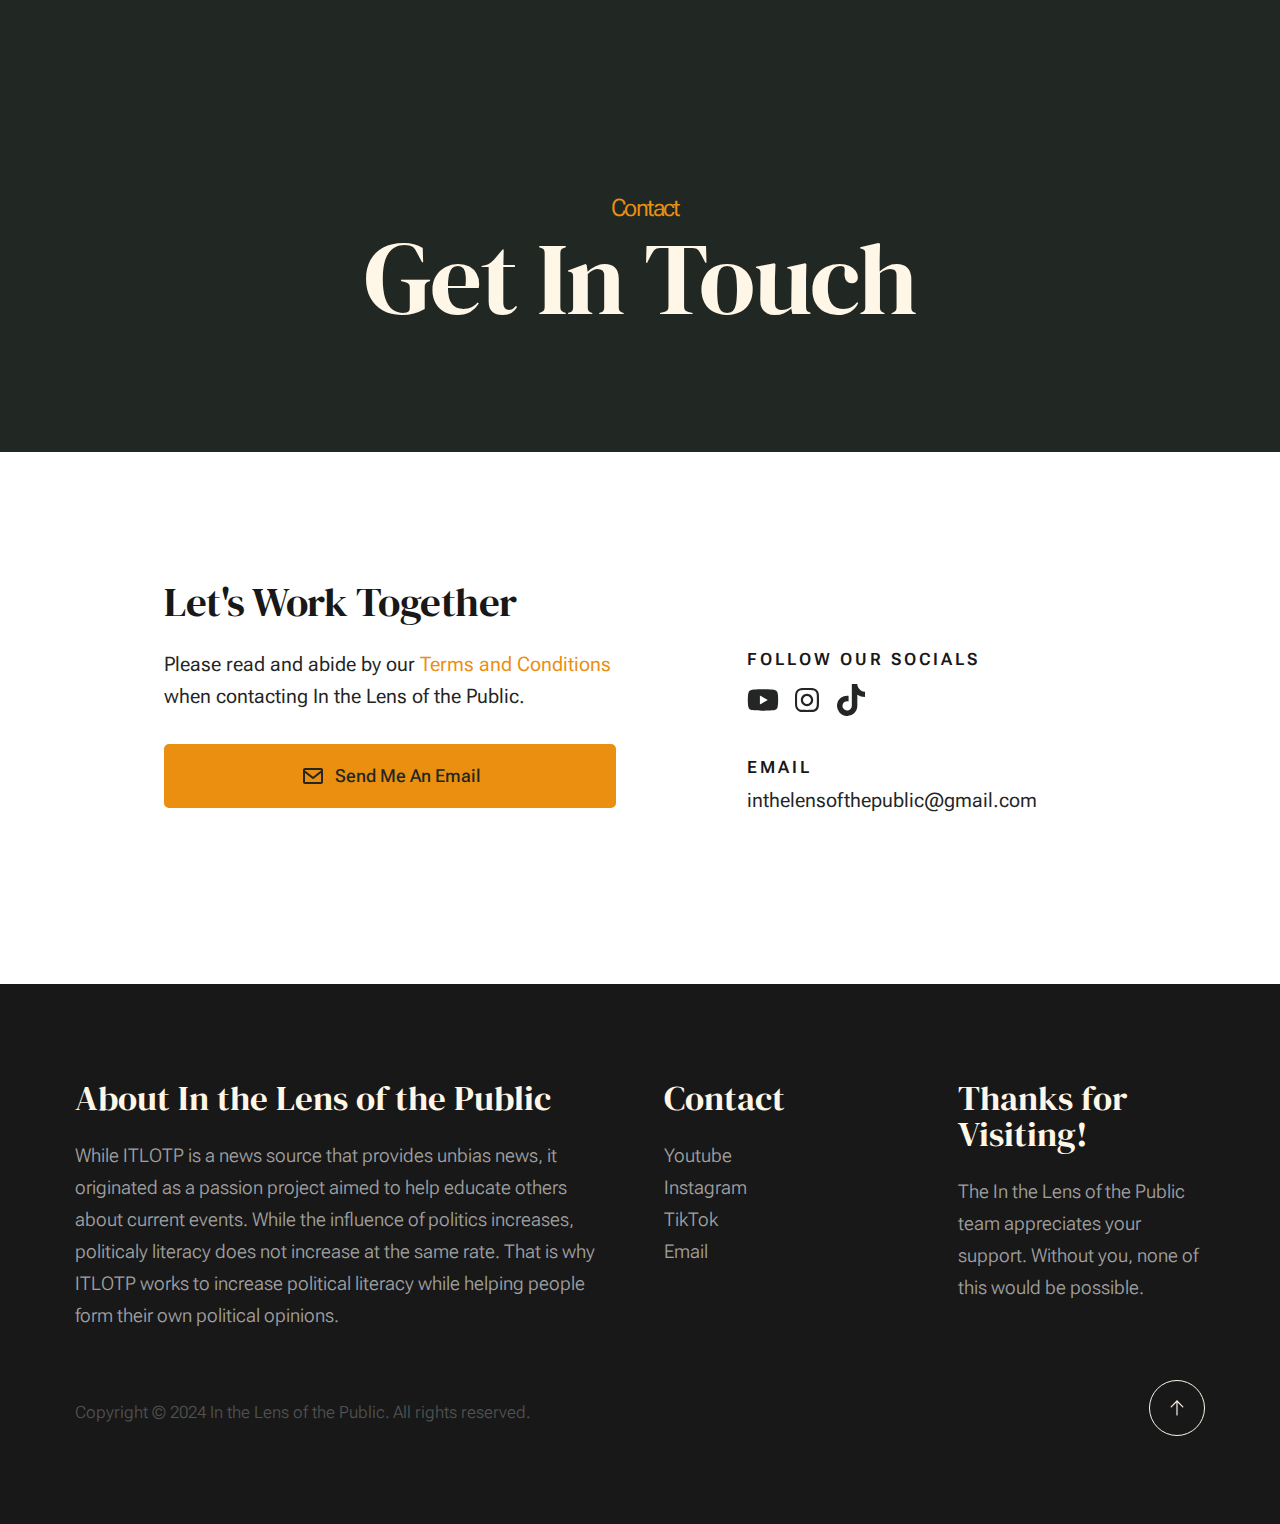
==== contact.html @ 461c677e "Add files via upload" ====
<!DOCTYPE html>
<html lang="en" class="no-js" >
<head>

    <!--- basic page needs
    ================================================== -->
    <meta charset="utf-8">
    <meta name="viewport" content="width=device-width, initial-scale=1">
    <title>Contact - In the Lens of the Public</title>

    <script>
        document.documentElement.classList.remove('no-js');
        document.documentElement.classList.add('js');
    </script>

    <!-- CSS
    ================================================== -->
    <link rel="stylesheet" href="css/vendor.css">
    <link rel="stylesheet" href="css/styles.css">

    <!-- favicons
    ================================================== -->
    <link rel="apple-touch-icon" sizes="180x180" href="apple-touch-icon.png">
    <link rel="icon" type="image/png" sizes="32x32" href="favicon-32x32.png">
    <link rel="icon" type="image/png" sizes="16x16" href="favicon-16x16.png">
    <link rel="manifest" href="site.webmanifest">

</head>


<body class="no-scroll" id="top">

    
    <!-- preloader
    ================================================== -->
    <div id="preloader">
        <div id="loader" class="dots-fade">
            <div></div>
            <div></div>
            <div></div>
        </div>
    </div>


    <!-- page wrap
    ================================================== -->
    <div id="page" class="s-pagewrap ss-home">


        <!-- # site header 
        ================================================== -->
        <header class="s-header">

            <div class="row s-header__inner width-sixteen-col">

                <div class="s-header__block">
                    <div class="s-header__logo">
                        <a class="logo" href="index.html">
                            <img src="images/inthelensofthepublic_pfp-no-background.png" width="30px" alt="Homepage">
                        </a>
                    </div>

                    <a class="s-header__menu-toggle" href="#0"><span>Menu</span></a>
                </div> <!-- end s-header__block -->

                <nav class="s-header__nav">
    
                    <ul class="s-header__menu-links">
                        <li><a href="index.html#about">About</a></li>
                        <li><a href="index.html#videos">Videos</a></li>
                        <li><a href="termscon.html">Terms and Conditions</a></li>
                        <!-- <li><a href="contact.html">Contact</a></li> -->
                    </ul> <!-- s-header__menu-links -->

                    <div class="s-header__contact">
                        <a href="contact.html" class="btn btn--primary s-header__contact-btn">Contact</a>                        
                    </div> <!-- s-header__contact -->
    
                </nav> <!-- end s-header__nav -->

            </div> <!-- end s-header__inner -->

        </header> <!-- end s-header -->



        <!-- # site main content
        ================================================== -->
        <section id="content" class="s-content">

               <section class="s-pageheader pageheader">
                    <div class="row">
                        <div class="column xl-12">
                            <h1 class="page-title">
                                <span class="page-title__small-type text-pretitle">Contact</span>
                                Get In Touch
                            </h1>                            
                        </div>
                    </div>
               </section> <!--pageheader -->  

               <section class="s-pagecontent pagecontent">

                    <!-- <div class="row pageintro">
                        <div class="column xl-6 lg-12">
                            <h2 class="text-display-title">Let's take your business to the next level.</h2>
                        </div>
                        <div class="column xl-6 lg-12 u-flexitem-x-right">
                            <p class="lead">
                            Lorem ipsum dolor sit amet consectetur, adipisicing elit. Alias eos quas blanditiis, quos sint nostrum fugit aperiam 
                            inventore optio itaque molestias corporis, ipsa tenetur eligendi nihil iste porro, natus culpa consequuntur. Maxime, 
                            corporis tempore. Sed tenetur veritatis velit recusandae eum, molestiae voluptate ducimus laudantium esse illo. 
                            </p>
                        </div>                       
                    </div>  -->
                    
                    <!-- <div class="row pagemedia">
                        <d class="column xl-12">
                            <figure class="page-media">                                
                                <img src="images/thumbs/contact/contact-1200.jpg" 
                                     srcset="images/thumbs/contact/contact-2400.jpg 2400w, 
                                             images/thumbs/contact/contact-1200.jpg 1200w, 
                                             images/thumbs/contact/contact-600.jpg 600w" sizes="(max-width: 2400px) 100vw, 2400px" alt="">
                            </figure>
                        </d>
                    </div> -->

                    <div class="row width-narrower pagemain">
                        <div class="column xl-12">
                            <h2>Let's Work Together</h2>

                            <div class="row">
                                <div class="column xl-6 md-12 contact-cta">     
                                    <p>
                                    Please read and abide by our <a href="termscon.html">Terms and Conditions</a> when contacting In the Lens of the Public.
                                    </p>
        
                                    <a href="email.html" class="btn btn--primary u-fullwidth contact-btn">
                                        <svg xmlns="http://www.w3.org/2000/svg" width="24" height="24" viewBox="0 0 24 24" style="fill: rgba(0, 0, 0, 1);transform: ;msFilter:;"><path d="M20 4H4c-1.103 0-2 .897-2 2v12c0 1.103.897 2 2 2h16c1.103 0 2-.897 2-2V6c0-1.103-.897-2-2-2zm0 2v.511l-8 6.223-8-6.222V6h16zM4 18V9.044l7.386 5.745a.994.994 0 0 0 1.228 0L20 9.044 20.002 18H4z"></path></svg>
                                        Send Me An Email
                                    </a>
                                </div> 
                                <div class="column xl-5 md-12 u-flexitem-x-right">

                                    <div class="contact-block">
                                        <h6>Follow Our Socials</h6>
                                        <ul class="contact-social social-list">
                                            <li>
                                                <a href="https://www.youtube.com/@inthelensofthepublic" target="_blank">
                                                    <svg xmlns="http://www.w3.org/2000/svg" viewBox="0 0 576 512"><!--!Font Awesome Free 6.6.0 by @fontawesome - https://fontawesome.com License - https://fontawesome.com/license/free Copyright 2024 Fonticons, Inc.--><path d="M549.7 124.1c-6.3-23.7-24.8-42.3-48.3-48.6C458.8 64 288 64 288 64S117.2 64 74.6 75.5c-23.5 6.3-42 24.9-48.3 48.6-11.4 42.9-11.4 132.3-11.4 132.3s0 89.4 11.4 132.3c6.3 23.7 24.8 41.5 48.3 47.8C117.2 448 288 448 288 448s170.8 0 213.4-11.5c23.5-6.3 42-24.2 48.3-47.8 11.4-42.9 11.4-132.3 11.4-132.3s0-89.4-11.4-132.3zm-317.5 213.5V175.2l142.7 81.2-142.7 81.2z"/></svg>
                                                    <span class="u-screen-reader-text">Youtube</span>
                                                </a>
                                            </li>
                                            <li>
                                                <a href="https://www.instagram.com/inthelensofthepublic/" target="_blank">
                                                    <svg xmlns="http://www.w3.org/2000/svg" width="24" height="24" viewBox="0 0 24 24" style="fill:rgba(0, 0, 0, 1);transform:;-ms-filter:"><path d="M11.999,7.377c-2.554,0-4.623,2.07-4.623,4.623c0,2.554,2.069,4.624,4.623,4.624c2.552,0,4.623-2.07,4.623-4.624 C16.622,9.447,14.551,7.377,11.999,7.377L11.999,7.377z M11.999,15.004c-1.659,0-3.004-1.345-3.004-3.003 c0-1.659,1.345-3.003,3.004-3.003s3.002,1.344,3.002,3.003C15.001,13.659,13.658,15.004,11.999,15.004L11.999,15.004z"></path><circle cx="16.806" cy="7.207" r="1.078"></circle><path d="M20.533,6.111c-0.469-1.209-1.424-2.165-2.633-2.632c-0.699-0.263-1.438-0.404-2.186-0.42 c-0.963-0.042-1.268-0.054-3.71-0.054s-2.755,0-3.71,0.054C7.548,3.074,6.809,3.215,6.11,3.479C4.9,3.946,3.945,4.902,3.477,6.111 c-0.263,0.7-0.404,1.438-0.419,2.186c-0.043,0.962-0.056,1.267-0.056,3.71c0,2.442,0,2.753,0.056,3.71 c0.015,0.748,0.156,1.486,0.419,2.187c0.469,1.208,1.424,2.164,2.634,2.632c0.696,0.272,1.435,0.426,2.185,0.45 c0.963,0.042,1.268,0.055,3.71,0.055s2.755,0,3.71-0.055c0.747-0.015,1.486-0.157,2.186-0.419c1.209-0.469,2.164-1.424,2.633-2.633 c0.263-0.7,0.404-1.438,0.419-2.186c0.043-0.962,0.056-1.267,0.056-3.71s0-2.753-0.056-3.71C20.941,7.57,20.801,6.819,20.533,6.111z M19.315,15.643c-0.007,0.576-0.111,1.147-0.311,1.688c-0.305,0.787-0.926,1.409-1.712,1.711c-0.535,0.199-1.099,0.303-1.67,0.311 c-0.95,0.044-1.218,0.055-3.654,0.055c-2.438,0-2.687,0-3.655-0.055c-0.569-0.007-1.135-0.112-1.669-0.311 c-0.789-0.301-1.414-0.923-1.719-1.711c-0.196-0.534-0.302-1.099-0.311-1.669c-0.043-0.95-0.053-1.218-0.053-3.654 c0-2.437,0-2.686,0.053-3.655c0.007-0.576,0.111-1.146,0.311-1.687c0.305-0.789,0.93-1.41,1.719-1.712 c0.534-0.198,1.1-0.303,1.669-0.311c0.951-0.043,1.218-0.055,3.655-0.055c2.437,0,2.687,0,3.654,0.055 c0.571,0.007,1.135,0.112,1.67,0.311c0.786,0.303,1.407,0.925,1.712,1.712c0.196,0.534,0.302,1.099,0.311,1.669 c0.043,0.951,0.054,1.218,0.054,3.655c0,2.436,0,2.698-0.043,3.654H19.315z"></path></svg>
                                                    <span class="u-screen-reader-text">Instagram</span>
                                                </a>
                                            </li>
                                            <li>
                                                <a href="https://www.tiktok.com/@inthelensofthepublic/" target="_blank">
                                                    <svg xmlns="http://www.w3.org/2000/svg" viewBox="0 0 448 512"><!--!Font Awesome Free 6.6.0 by @fontawesome - https://fontawesome.com License - https://fontawesome.com/license/free Copyright 2024 Fonticons, Inc.--><path d="M448 209.9a210.1 210.1 0 0 1 -122.8-39.3V349.4A162.6 162.6 0 1 1 185 188.3V278.2a74.6 74.6 0 1 0 52.2 71.2V0l88 0a121.2 121.2 0 0 0 1.9 22.2h0A122.2 122.2 0 0 0 381 102.4a121.4 121.4 0 0 0 67 20.1z"/></svg>
                                                    <span class="u-screen-reader-text">TikTok</span>
                                                </a>
                                            </li>
                                        </ul> <!-- end s-footer__social -->
                                    </div>

                                    <div class="contact-block">
                                        <h6>Email</h6>
                                        <a href="mailto:#0">inthelensofthepublic@gmail.com</a>
                                    </div>

                                    <!-- <div class="contact-block">
                                        <h6>Phone</h6>
                                        <ul class="contact-list">
                                            <li><a href="tel:197-543-2345">+197 543 2345</a></li>
                                            <li><a href="tel:197-123-9876">+197 123 9876</a></li>
                                        </ul>
                                    </div> -->

                                </div>
                            </div>
                        </div>                        
                    </div> <!-- end pagemain -->

               </section> <!-- pagecontent -->
<!-- 
               <section class="s-testimonials">

                    <div class="s-testimonials__header row row-x-center text-center">
                        <div class="column xl-8 lg-12">
        
                            <p class="text-pretitle">
                            Testimonials
                            </p>
                            <h3>
                            Reviews From Real Clients
                            </h3>                        
        
                        </div>
                    </div> 

                    <div class="row s-testimonials__content">
                        <div class="column xl-12 testimonials">

                            <div class="swiper-container testimonials__slider page-slider">

                                <div class="swiper-wrapper">
                                    <div class="testimonials__slide swiper-slide">
                                        <p>
                                        Molestiae incidunt consequatur quis ipsa autem nam sit enim magni. Voluptas tempore rem. 
                                        Explicabo a quaerat sint autem dolore ducimus ut consequatur neque. Nisi dolores quaerat fuga rem nihil nostrum.
                                        Laudantium quia consequatur molestias.
                                        </p>
                                        <div class="testimonials__author">
                                            <img src="images/avatars/user-01.jpg" alt="Author image" class="testimonials__avatar">
                                            <cite class="testimonials__cite">
                                                <strong>John Rockefeller</strong>
                                                <span>Standard Oil Co.</span>
                                            </cite>
                                        </div>
                                    </div>
                                    <div class="testimonials__slide swiper-slide">
                                        <p>
                                        Voluptas tempore rem. Molestiae incidunt consequatur quis ipsa autem nam sit enim magni. 
                                        Explicabo a quaerat sint autem dolore ducimus ut consequatur neque. Nisi dolores quaerat fuga rem nihil nostrum.
                                        Laudantium quia consequatur molestias.
                                        </p>
                                        <div class="testimonials__author">
                                            <img src="images/avatars/user-04.jpg" alt="Author image" class="testimonials__avatar">
                                            <cite class="testimonials__cite">
                                                <strong>Andrew Carnegie</strong>
                                                <span>Carnegie Steel Co.</span>
                                            </cite>
                                        </div>
                                    </div>
                                    <div class="testimonials__slide swiper-slide">
                                        <p>
                                        Nisi dolores quaerat fuga rem nihil nostrum. Molestiae incidunt consequatur quis ipsa autem nam sit enim magni. 
                                        Voluptas tempore rem. Explicabo a quaerat sint autem dolore ducimus ut consequatur neque. 
                                        Laudantium quia consequatur molestias.
                                        </p>
                                        <div class="testimonials__author">
                                            <img src="images/avatars/user-06.jpg" alt="Author image" class="testimonials__avatar">
                                            <cite class="testimonials__cite">
                                                <strong>Henry Ford</strong>
                                                <span>Ford Motor Co.</span>
                                            </cite>
                                        </div>
                                    </div>
                                    <div class="testimonials__slide swiper-slide">
                                        <p>
                                        Molestiae incidunt consequatur quis ipsa autem nam sit enim magni. Voluptas tempore rem. 
                                        Explicabo a quaerat sint autem dolore ducimus ut consequatur neque. Nisi dolores quaerat fuga rem nihil nostrum.
                                        Laudantium quia consequatur molestias.
                                        </p>
                                        <div class="testimonials__author">
                                            <img src="images/avatars/user-02.jpg" alt="Author image" class="testimonials__avatar">
                                            <cite class="testimonials__cite">
                                                <strong>John Morgan</strong>
                                                <span>JP Morgan & Co.</span>
                                            </cite>
                                        </div>
                                    </div> 
                                </div> 

                                <div class="swiper-pagination"></div>

                            </div> 
                        </div>
                    </div> 

               </section> 

        </section> -->

        <!-- # footer 
        ================================================== -->
        <footer class="s-footer">
            <div class="row s-footer__content">
                <div class="column xl-6 lg-6 md-12 s-footer__block s-footer__about">                    
                    <h3>About In the Lens of the Public</h3>
                    <p>
                        While ITLOTP is a news source that provides unbias news, it originated as a passion project aimed to help educate others
                        about current events. While the influence of politics increases, politicaly literacy does not increase at the same rate.
                        That is why ITLOTP works to increase political literacy while helping people form their own political opinions.
                    </p>               
                </div>                
                <div class="column xl-3 lg-6 md-12 s-footer__block s-footer__site-links">
                    <h3>Contact</h3>
                    <ul class="link-list">
                        <li><a href="https://www.youtube.com/@inthelensofthepublic" target="_blank">Youtube</a></li>
                        <li><a href="https://www.instagram.com/inthelensofthepublic/" target="_blank">Instagram</a></li>
                        <li><a href="https://www.tiktok.com/@inthelensofthepublic" target="_blank">TikTok</a></li>
                        <li><a href="email.html" target="_blank">Email</a></li>
                    </ul>
                </div>
                <div class="column xl-3 lg-6 md-12 tab-12 s-footer__block s-footer__newsletter">
                    <h3>Thanks for Visiting!</h3>

                    <p>
                    The In the Lens of the Public team appreciates your support. Without you, none of this would be possible.
                    </p>

                    <!-- <div class="subscribe-form">
                        <form id="mc-form" class="mc-form">
                            <input type="email" name="EMAIL" id="mce-EMAIL" class="u-fullwidth text-center" placeholder="Your Email Address" title="The domain portion of the email address is invalid (the portion after the @)." pattern="^([^\x00-\x20\x22\x28\x29\x2c\x2e\x3a-\x3c\x3e\x40\x5b-\x5d\x7f-\xff]+|\x22([^\x0d\x22\x5c\x80-\xff]|\x5c[\x00-\x7f])*\x22)(\x2e([^\x00-\x20\x22\x28\x29\x2c\x2e\x3a-\x3c\x3e\x40\x5b-\x5d\x7f-\xff]+|\x22([^\x0d\x22\x5c\x80-\xff]|\x5c[\x00-\x7f])*\x22))*\x40([^\x00-\x20\x22\x28\x29\x2c\x2e\x3a-\x3c\x3e\x40\x5b-\x5d\x7f-\xff]+|\x5b([^\x0d\x5b-\x5d\x80-\xff]|\x5c[\x00-\x7f])*\x5d)(\x2e([^\x00-\x20\x22\x28\x29\x2c\x2e\x3a-\x3c\x3e\x40\x5b-\x5d\x7f-\xff]+|\x5b([^\x0d\x5b-\x5d\x80-\xff]|\x5c[\x00-\x7f])*\x5d))*(\.\w{2,})+$" required>
                            <input type="submit" name="subscribe" value="Subscribe" class="btn btn--primary btn--small u-fullwidth">
                            <div class="mc-status"></div>
                        </form>
                    </div> -->
                </div>
            </div> 
            
            <div class="row s-footer__bottom">
                <div class="column xl-6 lg-12">
                    <p class="ss-copyright">
                        <span>Copyright © 2024 In the Lens of the Public. All rights reserved.</span> 
                    </p>
                </div>

                <div class="ss-go-top">
                    <a class="smoothscroll" title="Back to Top" href="#top">
                        <svg xmlns="http://www.w3.org/2000/svg" viewBox="0 0 24 24" width="36" height="36" fill="none" stroke="#ffffff" stroke-width="1" stroke-linecap="round" stroke-linejoin="round">&lt;!--!  Atomicons Free 1.00 by @atisalab License - https://atomicons.com/license/ (Icons: CC BY 4.0) Copyright 2021 Atomicons --&gt;<polyline points="17 11 12 6 7 11"></polyline><line x1="12" y1="18" x2="12" y2="6"></line></svg>
                    </a>
                </div> <!-- end ss-go-top -->
            </div>
            
        </footer> <!-- end s-footer -->

    </div> <!-- end page-wrap -->

    <!-- Java Script
    ================================================== -->
    <script src="js/plugins.js"></script>
    <script src="js/main.js"></script>

</body>
</html>
---- css/vendor.css ----
/* ===================================================================
 * Monica Third-party Stylesheets
 * Template Ver. 1.0.0
 * 12-13-2022
 * -------------------------------------------------------------------
 *
 * TOC:
 * # PrismJS
 * # Swiper
 *
 * ------------------------------------------------------------------- */


/* ===================================================================
 * # PrismJS 1.20.0
 *   https://prismjs.com/download.html#themes=prism-okaidia&languages=markup+css+clike+javascript+markup-templating+php 
 *   
 *   okaidia theme for JavaScript, CSS and HTML
 *   Loosely based on Monokai textmate theme by http://www.monokai.nl/
 *   @author ocodia
 * ------------------------------------------------------------------- */
code[class*=language-],
pre[class*=language-] {
  color          : #f8f8f2;
  background     : none;
  text-shadow    : 0 1px rgba(0, 0, 0, 0.3);
  font-family    : var(--font-mono);
  font-size      : calc(var(--text-size) * 0.9444);
  text-align     : left;
  white-space    : pre;
  word-spacing   : normal;
  word-break     : normal;
  word-wrap      : normal;
  line-height    : var(--vspace-1);
  -moz-tab-size  : 4;
  -o-tab-size    : 4;
  tab-size       : 4;
  -webkit-hyphens: none;
  -ms-hyphens    : none;
  hyphens        : none;
}

/* Code blocks */
pre[class*=language-] {
  padding : var(--vspace-0_5) 0 var(--vspace-1);
  margin  : var(--vspace-1) 0;
  overflow: auto;
}

:not(pre)>code[class*=language-],
pre[class*=language-] {
  background: #272822;
}

/* Inline code */
:not(pre)>code[class*=language-] {
  padding    : 0.1em;
  white-space: normal;
}

.token.comment,
.token.prolog,
.token.doctype,
.token.cdata {
  color: slategray;
}

.token.punctuation {
  color: #f8f8f2;
}

.token.namespace {
  opacity: 0.7;
}

.token.property,
.token.tag,
.token.constant,
.token.symbol,
.token.deleted {
  color: #f92672;
}

.token.boolean,
.token.number {
  color: #ae81ff;
}

.token.selector,
.token.attr-name,
.token.string,
.token.char,
.token.builtin,
.token.inserted {
  color: #a6e22e;
}

.token.operator,
.token.entity,
.token.url,
.language-css .token.string,
.style .token.string,
.token.variable {
  color: #f8f8f2;
}

.token.atrule,
.token.attr-value,
.token.function,
.token.class-name {
  color: #e6db74;
}

.token.keyword {
  color: #66d9ef;
}

.token.regex,
.token.important {
  color: #fd971f;
}

.token.important,
.token.bold {
  font-weight: bold;
}

.token.italic {
  font-style: italic;
}

.token.entity {
  cursor: help;
}



/* ===================================================================
 * # Swiper 6.4.5
 *   Most modern mobile touch slider and framework with hardware accelerated transitions
 *   https://swiperjs.com
 *
 *   Copyright 2014-2020 Vladimir Kharlampidi
 *
 *   Released under the MIT License
 *
 *   Released on: December 18, 2020
 * ------------------------------------------------------------------- */
@font-face {
  font-family: "swiper-icons";
  src        : url("data:application/font-woff;charset=utf-8;base64, [base64]//wADZ2x5ZgAAAywAAADMAAAD2MHtryVoZWFkAAABbAAAADAAAAA2E2+eoWhoZWEAAAGcAAAAHwAAACQC9gDzaG10eAAAAigAAAAZAAAArgJkABFsb2NhAAAC0AAAAFoAAABaFQAUGG1heHAAAAG8AAAAHwAAACAAcABAbmFtZQAAA/gAAAE5AAACXvFdBwlwb3N0AAAFNAAAAGIAAACE5s74hXjaY2BkYGAAYpf5Hu/j+W2+MnAzMYDAzaX6QjD6/4//Bxj5GA8AuRwMYGkAPywL13jaY2BkYGA88P8Agx4j+/8fQDYfA1AEBWgDAIB2BOoAeNpjYGRgYNBh4GdgYgABEMnIABJzYNADCQAACWgAsQB42mNgYfzCOIGBlYGB0YcxjYGBwR1Kf2WQZGhhYGBiYGVmgAFGBiQQkOaawtDAoMBQxXjg/wEGPcYDDA4wNUA2CCgwsAAAO4EL6gAAeNpj2M0gyAACqxgGNWBkZ2D4/wMA+xkDdgAAAHjaY2BgYGaAYBkGRgYQiAHyGMF8FgYHIM3DwMHABGQrMOgyWDLEM1T9/w8UBfEMgLzE////P/5//f/V/xv+r4eaAAeMbAxwIUYmIMHEgKYAYjUcsDAwsLKxc3BycfPw8jEQA/[base64]/uznmfPFBNODM2K7MTQ45YEAZqGP81AmGGcF3iPqOop0r1SPTaTbVkfUe4HXj97wYE+yNwWYxwWu4v1ugWHgo3S1XdZEVqWM7ET0cfnLGxWfkgR42o2PvWrDMBSFj/IHLaF0zKjRgdiVMwScNRAoWUoH78Y2icB/yIY09An6AH2Bdu/UB+yxopYshQiEvnvu0dURgDt8QeC8PDw7Fpji3fEA4z/PEJ6YOB5hKh4dj3EvXhxPqH/SKUY3rJ7srZ4FZnh1PMAtPhwP6fl2PMJMPDgeQ4rY8YT6Gzao0eAEA409DuggmTnFnOcSCiEiLMgxCiTI6Cq5DZUd3Qmp10vO0LaLTd2cjN4fOumlc7lUYbSQcZFkutRG7g6JKZKy0RmdLY680CDnEJ+UMkpFFe1RN7nxdVpXrC4aTtnaurOnYercZg2YVmLN/d/gczfEimrE/fs/bOuq29Zmn8tloORaXgZgGa78yO9/cnXm2BpaGvq25Dv9S4E9+5SIc9PqupJKhYFSSl47+Qcr1mYNAAAAeNptw0cKwkAAAMDZJA8Q7OUJvkLsPfZ6zFVERPy8qHh2YER+3i/BP83vIBLLySsoKimrqKqpa2hp6+jq6RsYGhmbmJqZSy0sraxtbO3sHRydnEMU4uR6yx7JJXveP7WrDycAAAAAAAH//wACeNpjYGRgYOABYhkgZgJCZgZNBkYGLQZtIJsFLMYAAAw3ALgAeNolizEKgDAQBCchRbC2sFER0YD6qVQiBCv/H9ezGI6Z5XBAw8CBK/m5iQQVauVbXLnOrMZv2oLdKFa8Pjuru2hJzGabmOSLzNMzvutpB3N42mNgZGBg4GKQYzBhYMxJLMlj4GBgAYow/P/PAJJhLM6sSoWKfWCAAwDAjgbRAAB42mNgYGBkAIIbCZo5IPrmUn0hGA0AO8EFTQAA") format("woff");
  font-weight: 400;
  font-style : normal;
}

:root {
  --swiper-theme-color: #007aff;
}

.swiper-container {
  margin-left : auto;
  margin-right: auto;
  position    : relative;
  overflow    : hidden;
  list-style  : none;
  padding     : 0;
  /* Fix of Webkit flickering */
  z-index     : 1;
}

.swiper-container-vertical>.swiper-wrapper {
  flex-direction: column;
}

.swiper-wrapper {
  position           : relative;
  width              : 100%;
  height             : 100%;
  z-index            : 1;
  display            : flex;
  transition-property: transform;
  box-sizing         : content-box;
}

.swiper-container-android .swiper-slide,
.swiper-wrapper {
  transform: translate3d(0px, 0, 0);
}

.swiper-container-multirow>.swiper-wrapper {
  flex-wrap: wrap;
}

.swiper-container-multirow-column>.swiper-wrapper {
  flex-wrap     : wrap;
  flex-direction: column;
}

.swiper-container-free-mode>.swiper-wrapper {
  transition-timing-function: ease-out;
  margin                    : 0 auto;
}

.swiper-slide {
  flex-shrink        : 0;
  width              : 100%;
  height             : 100%;
  position           : relative;
  transition-property: transform;
}

.swiper-slide-invisible-blank {
  visibility: hidden;
}

/* Auto Height */
.swiper-container-autoheight,
.swiper-container-autoheight .swiper-slide {
  height: auto;
}

.swiper-container-autoheight .swiper-wrapper {
  align-items        : flex-start;
  transition-property: transform, height;
}

/* 3D Effects */
.swiper-container-3d {
  perspective: 1200px;
}

.swiper-container-3d .swiper-wrapper,
.swiper-container-3d .swiper-slide,
.swiper-container-3d .swiper-slide-shadow-left,
.swiper-container-3d .swiper-slide-shadow-right,
.swiper-container-3d .swiper-slide-shadow-top,
.swiper-container-3d .swiper-slide-shadow-bottom,
.swiper-container-3d .swiper-cube-shadow {
  transform-style: preserve-3d;
}

.swiper-container-3d .swiper-slide-shadow-left,
.swiper-container-3d .swiper-slide-shadow-right,
.swiper-container-3d .swiper-slide-shadow-top,
.swiper-container-3d .swiper-slide-shadow-bottom {
  position      : absolute;
  left          : 0;
  top           : 0;
  width         : 100%;
  height        : 100%;
  pointer-events: none;
  z-index       : 10;
}

.swiper-container-3d .swiper-slide-shadow-left {
  background-image: linear-gradient(to left, rgba(0, 0, 0, 0.5), rgba(0, 0, 0, 0));
}

.swiper-container-3d .swiper-slide-shadow-right {
  background-image: linear-gradient(to right, rgba(0, 0, 0, 0.5), rgba(0, 0, 0, 0));
}

.swiper-container-3d .swiper-slide-shadow-top {
  background-image: linear-gradient(to top, rgba(0, 0, 0, 0.5), rgba(0, 0, 0, 0));
}

.swiper-container-3d .swiper-slide-shadow-bottom {
  background-image: linear-gradient(to bottom, rgba(0, 0, 0, 0.5), rgba(0, 0, 0, 0));
}

/* CSS Mode */
.swiper-container-css-mode>.swiper-wrapper {
  overflow          : auto;
  scrollbar-width   : none;
  /* For Firefox */
  -ms-overflow-style: none;
  /* For Internet Explorer and Edge */
}

.swiper-container-css-mode>.swiper-wrapper::-webkit-scrollbar {
  display: none;
}

.swiper-container-css-mode>.swiper-wrapper>.swiper-slide {
  scroll-snap-align: start start;
}

.swiper-container-horizontal.swiper-container-css-mode>.swiper-wrapper {
  -ms-scroll-snap-type: x mandatory;
  scroll-snap-type    : x mandatory;
}

.swiper-container-vertical.swiper-container-css-mode>.swiper-wrapper {
  -ms-scroll-snap-type: y mandatory;
  scroll-snap-type    : y mandatory;
}

:root {
  --swiper-navigation-size   : 44px;
  /*
    --swiper-navigation-color: var(--swiper-theme-color);
    */
}

.swiper-button-prev,
.swiper-button-next {
  position       : absolute;
  top            : 50%;
  width          : calc(var(--swiper-navigation-size) / 44 * 27);
  height         : var(--swiper-navigation-size);
  margin-top     : calc(-1 * var(--swiper-navigation-size) / 2);
  z-index        : 10;
  cursor         : pointer;
  display        : flex;
  align-items    : center;
  justify-content: center;
  color          : var(--swiper-navigation-color, var(--swiper-theme-color));
}

.swiper-button-prev.swiper-button-disabled,
.swiper-button-next.swiper-button-disabled {
  opacity       : 0.35;
  cursor        : auto;
  pointer-events: none;
}

.swiper-button-prev:after,
.swiper-button-next:after {
  font-family   : swiper-icons;
  font-size     : var(--swiper-navigation-size);
  text-transform: none !important;
  letter-spacing: 0;
  text-transform: none;
  font-variant  : initial;
  line-height   : 1;
}

.swiper-button-prev,
.swiper-container-rtl .swiper-button-next {
  left : 10px;
  right: auto;
}

.swiper-button-prev:after,
.swiper-container-rtl .swiper-button-next:after {
  content: "prev";
}

.swiper-button-next,
.swiper-container-rtl .swiper-button-prev {
  right: 10px;
  left : auto;
}

.swiper-button-next:after,
.swiper-container-rtl .swiper-button-prev:after {
  content: "next";
}

.swiper-button-prev.swiper-button-white,
.swiper-button-next.swiper-button-white {
  --swiper-navigation-color: #ffffff;
}

.swiper-button-prev.swiper-button-black,
.swiper-button-next.swiper-button-black {
  --swiper-navigation-color: #000000;
}

.swiper-button-lock {
  display: none;
}

:root {
  /*
    --swiper-pagination-color: var(--swiper-theme-color);
    */
}

.swiper-pagination {
  position  : absolute;
  text-align: center;
  transition: 300ms opacity;
  transform : translate3d(0, 0, 0);
  z-index   : 10;
}

.swiper-pagination.swiper-pagination-hidden {
  opacity: 0;
}

/* Common Styles */
.swiper-pagination-fraction,
.swiper-pagination-custom,
.swiper-container-horizontal>.swiper-pagination-bullets {
  bottom: 10px;
  left  : 0;
  width : 100%;
}

/* Bullets */
.swiper-pagination-bullets-dynamic {
  overflow : hidden;
  font-size: 0;
}

.swiper-pagination-bullets-dynamic .swiper-pagination-bullet {
  transform: scale(0.33);
  position : relative;
}

.swiper-pagination-bullets-dynamic .swiper-pagination-bullet-active {
  transform: scale(1);
}

.swiper-pagination-bullets-dynamic .swiper-pagination-bullet-active-main {
  transform: scale(1);
}

.swiper-pagination-bullets-dynamic .swiper-pagination-bullet-active-prev {
  transform: scale(0.66);
}

.swiper-pagination-bullets-dynamic .swiper-pagination-bullet-active-prev-prev {
  transform: scale(0.33);
}

.swiper-pagination-bullets-dynamic .swiper-pagination-bullet-active-next {
  transform: scale(0.66);
}

.swiper-pagination-bullets-dynamic .swiper-pagination-bullet-active-next-next {
  transform: scale(0.33);
}

.swiper-pagination-bullet {
  width        : 8px;
  height       : 8px;
  display      : inline-block;
  border-radius: 100%;
  background   : #000;
  opacity      : 0.2;
}

button.swiper-pagination-bullet {
  border            : none;
  margin            : 0;
  padding           : 0;
  box-shadow        : none;
  -webkit-appearance: none;
  -moz-appearance   : none;
  appearance        : none;
}

.swiper-pagination-clickable .swiper-pagination-bullet {
  cursor: pointer;
}

.swiper-pagination-bullet-active {
  opacity   : 1;
  background: var(--swiper-pagination-color, var(--swiper-theme-color));
}

.swiper-container-vertical>.swiper-pagination-bullets {
  right    : 10px;
  top      : 50%;
  transform: translate3d(0px, -50%, 0);
}

.swiper-container-vertical>.swiper-pagination-bullets .swiper-pagination-bullet {
  margin : 6px 0;
  display: block;
}

.swiper-container-vertical>.swiper-pagination-bullets.swiper-pagination-bullets-dynamic {
  top      : 50%;
  transform: translateY(-50%);
  width    : 8px;
}

.swiper-container-vertical>.swiper-pagination-bullets.swiper-pagination-bullets-dynamic .swiper-pagination-bullet {
  display   : inline-block;
  transition: 200ms transform, 200ms top;
}

.swiper-container-horizontal>.swiper-pagination-bullets .swiper-pagination-bullet {
  margin: 0 4px;
}

.swiper-container-horizontal>.swiper-pagination-bullets.swiper-pagination-bullets-dynamic {
  left       : 50%;
  transform  : translateX(-50%);
  white-space: nowrap;
}

.swiper-container-horizontal>.swiper-pagination-bullets.swiper-pagination-bullets-dynamic .swiper-pagination-bullet {
  transition: 200ms transform, 200ms left;
}

.swiper-container-horizontal.swiper-container-rtl>.swiper-pagination-bullets-dynamic .swiper-pagination-bullet {
  transition: 200ms transform, 200ms right;
}

/* Progress */
.swiper-pagination-progressbar {
  background: rgba(0, 0, 0, 0.25);
  position  : absolute;
}

.swiper-pagination-progressbar .swiper-pagination-progressbar-fill {
  background      : var(--swiper-pagination-color, var(--swiper-theme-color));
  position        : absolute;
  left            : 0;
  top             : 0;
  width           : 100%;
  height          : 100%;
  transform       : scale(0);
  transform-origin: left top;
}

.swiper-container-rtl .swiper-pagination-progressbar .swiper-pagination-progressbar-fill {
  transform-origin: right top;
}

.swiper-container-horizontal>.swiper-pagination-progressbar,
.swiper-container-vertical>.swiper-pagination-progressbar.swiper-pagination-progressbar-opposite {
  width : 100%;
  height: 4px;
  left  : 0;
  top   : 0;
}

.swiper-container-vertical>.swiper-pagination-progressbar,
.swiper-container-horizontal>.swiper-pagination-progressbar.swiper-pagination-progressbar-opposite {
  width : 4px;
  height: 100%;
  left  : 0;
  top   : 0;
}

.swiper-pagination-white {
  --swiper-pagination-color: #ffffff;
}

.swiper-pagination-black {
  --swiper-pagination-color: #000000;
}

.swiper-pagination-lock {
  display: none;
}

/* Scrollbar */
.swiper-scrollbar {
  border-radius   : 10px;
  position        : relative;
  -ms-touch-action: none;
  background      : rgba(0, 0, 0, 0.1);
}

.swiper-container-horizontal>.swiper-scrollbar {
  position: absolute;
  left    : 1%;
  bottom  : 3px;
  z-index : 50;
  height  : 5px;
  width   : 98%;
}

.swiper-container-vertical>.swiper-scrollbar {
  position: absolute;
  right   : 3px;
  top     : 1%;
  z-index : 50;
  width   : 5px;
  height  : 98%;
}

.swiper-scrollbar-drag {
  height       : 100%;
  width        : 100%;
  position     : relative;
  background   : rgba(0, 0, 0, 0.5);
  border-radius: 10px;
  left         : 0;
  top          : 0;
}

.swiper-scrollbar-cursor-drag {
  cursor: move;
}

.swiper-scrollbar-lock {
  display: none;
}

.swiper-zoom-container {
  width          : 100%;
  height         : 100%;
  display        : flex;
  justify-content: center;
  align-items    : center;
  text-align     : center;
}

.swiper-zoom-container>img,
.swiper-zoom-container>svg,
.swiper-zoom-container>canvas {
  max-width    : 100%;
  max-height   : 100%;
  -o-object-fit: contain;
  object-fit   : contain;
}

.swiper-slide-zoomed {
  cursor: move;
}

/* Preloader */
:root {
  /*
    --swiper-preloader-color: var(--swiper-theme-color);
    */
}

.swiper-lazy-preloader {
  width            : 42px;
  height           : 42px;
  position         : absolute;
  left             : 50%;
  top              : 50%;
  margin-left      : -21px;
  margin-top       : -21px;
  z-index          : 10;
  transform-origin : 50%;
  -webkit-animation: swiper-preloader-spin 1s infinite linear;
  animation        : swiper-preloader-spin 1s infinite linear;
  box-sizing       : border-box;
  border           : 4px solid var(--swiper-preloader-color, var(--swiper-theme-color));
  border-radius    : 50%;
  border-top-color : transparent;
}

.swiper-lazy-preloader-white {
  --swiper-preloader-color: #fff;
}

.swiper-lazy-preloader-black {
  --swiper-preloader-color: #000;
}

@-webkit-keyframes swiper-preloader-spin {
  100% {
    transform: rotate(360deg);
  }
}

@keyframes swiper-preloader-spin {
  100% {
    transform: rotate(360deg);
  }
}

/* a11y */
.swiper-container .swiper-notification {
  position      : absolute;
  left          : 0;
  top           : 0;
  pointer-events: none;
  opacity       : 0;
  z-index       : -1000;
}

.swiper-container-fade.swiper-container-free-mode .swiper-slide {
  transition-timing-function: ease-out;
}

.swiper-container-fade .swiper-slide {
  pointer-events     : none;
  transition-property: opacity;
}

.swiper-container-fade .swiper-slide .swiper-slide {
  pointer-events: none;
}

.swiper-container-fade .swiper-slide-active,
.swiper-container-fade .swiper-slide-active .swiper-slide-active {
  pointer-events: auto;
}

.swiper-container-cube {
  overflow: visible;
}

.swiper-container-cube .swiper-slide {
  pointer-events             : none;
  -webkit-backface-visibility: hidden;
  backface-visibility        : hidden;
  z-index                    : 1;
  visibility                 : hidden;
  transform-origin           : 0 0;
  width                      : 100%;
  height                     : 100%;
}

.swiper-container-cube .swiper-slide .swiper-slide {
  pointer-events: none;
}

.swiper-container-cube.swiper-container-rtl .swiper-slide {
  transform-origin: 100% 0;
}

.swiper-container-cube .swiper-slide-active,
.swiper-container-cube .swiper-slide-active .swiper-slide-active {
  pointer-events: auto;
}

.swiper-container-cube .swiper-slide-active,
.swiper-container-cube .swiper-slide-next,
.swiper-container-cube .swiper-slide-prev,
.swiper-container-cube .swiper-slide-next+.swiper-slide {
  pointer-events: auto;
  visibility    : visible;
}

.swiper-container-cube .swiper-slide-shadow-top,
.swiper-container-cube .swiper-slide-shadow-bottom,
.swiper-container-cube .swiper-slide-shadow-left,
.swiper-container-cube .swiper-slide-shadow-right {
  z-index                    : 0;
  -webkit-backface-visibility: hidden;
  backface-visibility        : hidden;
}

.swiper-container-cube .swiper-cube-shadow {
  position  : absolute;
  left      : 0;
  bottom    : 0px;
  width     : 100%;
  height    : 100%;
  background: #000;
  opacity   : 0.6;
  filter    : blur(50px);
  z-index   : 0;
}

.swiper-container-flip {
  overflow: visible;
}

.swiper-container-flip .swiper-slide {
  pointer-events             : none;
  -webkit-backface-visibility: hidden;
  backface-visibility        : hidden;
  z-index                    : 1;
}

.swiper-container-flip .swiper-slide .swiper-slide {
  pointer-events: none;
}

.swiper-container-flip .swiper-slide-active,
.swiper-container-flip .swiper-slide-active .swiper-slide-active {
  pointer-events: auto;
}

.swiper-container-flip .swiper-slide-shadow-top,
.swiper-container-flip .swiper-slide-shadow-bottom,
.swiper-container-flip .swiper-slide-shadow-left,
.swiper-container-flip .swiper-slide-shadow-right {
  z-index                    : 0;
  -webkit-backface-visibility: hidden;
  backface-visibility        : hidden;
}
---- css/styles.css ----
@charset "UTF-8";
/* =================================================================== 
 * Monica Main Stylesheet
 * Template Ver. 1.0.0
 * 12-13-2022
 * ------------------------------------------------------------------
 *
 * TOC:
 * # SETTINGS
 *		## fonts
 *    	## colors
 *	  	## spacing and typescale
 *		## grid variables
 * # CSS RESET
 * # GRID
 *		## extra large devices
 *		## large devices
 *		## medium devices 
 *		## tablet devices
 *		## mobile devices
 *		## small mobile devices
 *		## additional column stackpoints 
 * # BASE SETUP
 * # UTILITY CLASSES
 * # TYPOGRAPHY 
 *		## additional typography & helper classes
 *		## lists
 *		## media 
 *		## spacing
 * # PRELOADER
 *		## page loaded
 * # FORM 
 *		## style placeholder text
 *		## change autocomplete styles in Chrome
 * # BUTTONS
 * # TABLE
 * # COMPONENTS
 *		## pagination 
 *		## alert box 
 *		## skillbars
 *		## stats tabs
 * # PROJECT-WIDE SHARED STYLES
 *		## list items
 *		## social list
 *		## blog card
 *		## testimonials
 *		## swiper overrides
 * # GRID-BASED LAYOUTS
 *		## grid block
 *		## list grid
 * # PAGE WRAP
 * # SITE HEADER
 *		## logo
 *		## main navigation
 *		## mobile menu toggle
 * # PAGEHEADER & PAGECONTENT
 * # INTRO
 *		## intro content
 *		## intro scroll down
 *		## intro transitions
 * # ABOUT
 * # EXPERTISE
 * # CLIENTS
 *		## clients list
 * # CTA
 * # JOURNAL
 * # FOOTER
 *		## newsletter
 *		## copyright
 *		## go top
 * # BLOG STYLES 
 * # PAGE STYLES 
 *		## services page
 *		## contact page
 *
 * ------------------------------------------------------------------ */


/* ===================================================================
 * # SETTINGS
 *
 *
 * ------------------------------------------------------------------- */

/* ------------------------------------------------------------------- 
 * ## fonts 
 * ------------------------------------------------------------------- */
@import url("https://fonts.googleapis.com/css2?family=DM+Serif+Display&family=Roboto+Flex:opsz,wght@8..144,300;8..144,400;8..144,500;8..144,600&display=swap");

:root {
	--font-1: "Roboto Flex", sans-serif;
	--font-2: "DM Serif Display", Serif;

  /* monospace
   */
	--font-mono: Consolas, "Andale Mono", Courier, "Courier New", monospace;
}

/* ------------------------------------------------------------------- 
 * ## colors
 * ------------------------------------------------------------------- */
:root {
  /* color-1(#EA9010)
   * color-2(#343D35)
   * color-3(#FEF5E4)
   */
	--color-1: hsla(35, 87%, 49%, 1);
	--color-2: hsla(127, 8%, 22%, 1);
	--color-3: hsla(39, 93%, 95%, 1);

  /* theme color variations
   */
	--color-1-lightest             : hsla(35, 87%, 96%, 1);
	--color-1-lighter              : hsla(35, 87%, 69%, 1);
	--color-1-light                : hsla(35, 87%, 59%, 1);
	--color-1-dark                 : hsla(35, 87%, 39%, 1);
	--color-1-darker               : hsla(35, 87%, 29%, 1);
	--color-1-darkest              : hsla(35, 87%, 10%, 1);

	--color-2-lightest             : hsla(127, 8%, 55%, 1);
	--color-2-lighter              : hsla(127, 8%, 42%, 1);
	--color-2-light                : hsla(127, 8%, 32%, 1);
	--color-2-dark                 : hsla(127, 8%, 14%, 1);
	--color-2-darker               : hsla(127, 8%, 2%, 1);
	
	--color-3-light                : hsla(39, 93%, 100%, 1);
	--color-3-dark                 : hsla(39, 93%, 85%, 1);
	--color-3-darker               : hsla(39, 93%, 75%, 1);

  /* feedback colors
   * color-error(#ffd1d2), color-success(#c8e675), 
   * color-info(#d7ecfb), color-notice(#fff099)
   */
	--color-error                  : hsla(359, 100%, 91%, 1);
	--color-success                : hsla(76, 69%, 68%, 1);
	--color-info                   : hsla(205, 82%, 91%, 1);
	--color-notice                 : hsla(51, 100%, 80%, 1);
	--color-error-content          : hsla(359, 50%, 50%, 1);
	--color-success-content        : hsla(76, 29%, 28%, 1);
	--color-info-content           : hsla(205, 32%, 31%, 1);
	--color-notice-content         : hsla(51, 30%, 30%, 1);

  /* shades 
   * generated using 
   * Tint & Shade Generator 
   * (https                     ://maketintsandshades.com/)
   */
	--color-black                  : #000000;
	--color-gray-19                : #121212;
	--color-gray-18                : #242525;
	--color-gray-17                : #363737;
	--color-gray-16                : #484949;
	--color-gray-15                : #5b5c5c;
	--color-gray-14                : #6d6e6e;
	--color-gray-13                : #7f8080;
	--color-gray-12                : #919292;
	--color-gray-11                : #a3a5a5;
	--color-gray-10                : #b5b7b7;
	--color-gray-9                 : #bcbebe;
	--color-gray-8                 : #c4c5c5;
	--color-gray-7                 : #cbcdcd;
	--color-gray-6                 : #d3d4d4;
	--color-gray-5                 : #dadbdb;
	--color-gray-4                 : #e1e2e2;
	--color-gray-3                 : #e9e9e9;
	--color-gray-2                 : #f0f1f1;
	--color-gray-1                 : #f8f8f8;
	--color-white                  : #ffffff;

  /* text
   */
	--color-text                   : var(--color-gray-18);
	--color-text-dark              : #181818;
	--color-text-light             : var(--color-gray-14);
	--color-placeholder            : var(--color-gray-12);

  /* link
   */
	--color-link                   : var(--color-1);
	--color-link-hover             : var(--color-2-lighter);
	--color-link-active            : var(--color-2-lighter);

  /* buttons
   */
	--color-btn                    : var(--color-gray-4);
	--color-btn-text               : var(--color-text);
	--color-btn-hover              : var(--color-gray-5);
	--color-btn-hover-text         : var(--color-text);
	--color-btn-primary            : var(--color-1);
	--color-btn-primary-text       : var(--color-2-dark);
	--color-btn-primary-hover      : var(--color-1-light);
	--color-btn-primary-hover-text : var(--color-2-dark);
	--color-btn-stroke             : var(--color-text-dark);
	--color-btn-stroke-text        : var(--color-text-dark);
	--color-btn-stroke-hover       : var(--color-text-dark);
	--color-btn-stroke-hover-text  : var(--color-white);

  /* preloader
   */
	--color-preloader-bg           : var(--color-2-dark);
	--color-loader                 : var(--color-white);
	--color-loader-light           : var(--color-2-light);

  /* others
   */
	--color-body                   : white;
	--color-border                 : rgba(0, 0, 0, .1);
	--border-radius                : 5px;
}

/* ------------------------------------------------------------------- 
 * ## spacing and typescale
 * ------------------------------------------------------------------- */
:root {
  /* spacing
   * base font size: 20px 
   * vertical space unit : 32px
   */
	--base-size        : 62.5%;
	--multiplier       : 1;
	--base-font-size   : calc(2rem * var(--multiplier));
	--space            : calc(3.2rem * var(--multiplier));

  /* vertical spacing 
   */
	--vspace-0_125     : calc(0.125 * var(--space));
	--vspace-0_25      : calc(0.25 * var(--space));
	--vspace-0_375     : calc(0.375 * var(--space));
	--vspace-0_5       : calc(0.5 * var(--space));
	--vspace-0_625     : calc(0.625 * var(--space));
	--vspace-0_75      : calc(0.75 * var(--space));
	--vspace-0_875     : calc(0.875 * var(--space));
	--vspace-1         : calc(var(--space));
	--vspace-1_25      : calc(1.25 * var(--space));
	--vspace-1_5       : calc(1.5 * var(--space));
	--vspace-1_75      : calc(1.75 * var(--space));
	--vspace-2         : calc(2 * var(--space));
	--vspace-2_5       : calc(2.5 * var(--space));
	--vspace-3         : calc(3 * var(--space));
	--vspace-3_5       : calc(3.5 * var(--space));
	--vspace-4         : calc(4 * var(--space));
	--vspace-4_5       : calc(4.5 * var(--space));
	--vspace-5         : calc(5 * var(--space));
	--vspace-5_5       : calc(5.5 * var(--space));
	--vspace-6         : calc(6 * var(--space));
	--vspace-6_5       : calc(6.5 * var(--space));
	--vspace-7         : calc(7 * var(--space));
	--vspace-7_5       : calc(7.5 * var(--space));
	--vspace-8         : calc(8 * var(--space));
	--vspace-8_5       : calc(8.5 * var(--space));
	--vspace-9         : calc(9 * var(--space));
	--vspace-9_5       : calc(9.5 * var(--space));
	--vspace-10        : calc(10 * var(--space));

  /* type scale
   * ratio 1        :2 | base: 20px
   * -------------------------------------------------------
   *
   * --text-huge-3    = (148.60px)
   * --text-huge-2    = (123.83px)
   * --text-huge-1    = (103.20px)
   * --text-display-3 = (86.00px)
   * --text-display-2 = (71.66px)
   * --text-display-1 = (59.72px)
   * --text-xxxl      = (49.77px)
   * --text-xxl       = (41.47px)
   * --text-xl        = (34.56px)
   * --text-lg        = (28.80px)
   * --text-md        = (24.00px)
   * --text-size      = (20.00px) BASE
   * --text-sm        = (16.67px)
   * --text-xs        = (13.89px)
   *
   * ---------------------------------------------------------
   */
	--text-scale-ratio : 1.2;
	--text-size        : var(--base-font-size);
	--text-xs          : calc((var(--text-size) / var(--text-scale-ratio)) / var(--text-scale-ratio));
	--text-sm          : calc(var(--text-xs) * var(--text-scale-ratio));
	--text-md          : calc(var(--text-sm) * var(--text-scale-ratio) * var(--text-scale-ratio));
	--text-lg          : calc(var(--text-md) * var(--text-scale-ratio));
	--text-xl          : calc(var(--text-lg) * var(--text-scale-ratio));
	--text-xxl         : calc(var(--text-xl) * var(--text-scale-ratio));
	--text-xxxl        : calc(var(--text-xxl) * var(--text-scale-ratio));
	--text-display-1   : calc(var(--text-xxxl) * var(--text-scale-ratio));
	--text-display-2   : calc(var(--text-display-1) * var(--text-scale-ratio));
	--text-display-3   : calc(var(--text-display-2) * var(--text-scale-ratio));
	--text-huge-1      : calc(var(--text-display-3) * var(--text-scale-ratio));
	--text-huge-2      : calc(var(--text-huge-1) * var(--text-scale-ratio));
	--text-huge-3      : calc(var(--text-huge-2) * var(--text-scale-ratio));

  /* default button height
   */
	--vspace-btn       : var(--vspace-2);
}

/* on mobile devices below 600px, change the value of '--multiplier' 
 * to adjust the values of base font size and vertical space unit.
 */
@media screen and (max-width: 600px) {
	:root {
		--multiplier: .9375;
	}
}

/* ------------------------------------------------------------------- 
 * ## grid variables
 * ------------------------------------------------------------------- */
:root {
  
  /* widths for rows and containers
   */
	--width-sixteen-cols: 1760px;
	--width-default     : 1320px;
	--width-wide        : 1600px;
	--width-wider       : 1800px;
	--width-narrow      : 1200px;
	--width-narrower    : 1000px;
	--width-narrowest   : 800px;
	--width-full        : 100%;
	--width-grid-max    : var(--width-default);

  /* gutter
   */
	--gutter            : 2.4rem;
}

/* on large screen devices
 */
@media screen and (max-width: 1000px) {
	:root {
		--gutter: 2.2rem;
	}
}

/* on small devices
 */
@media screen and (max-width: 600px) {
	:root {
		--gutter: 1rem;
	}
}



/* ====================================================================
 * # CSS RESET
 *
 *
 * --------------------------------------------------------------------
 * http://meyerweb.com/eric/tools/css/reset/ 
 * v2.0 | 20110126
 * License: none (public domain)
 * -------------------------------------------------------------------- */
html,
body,
div,
span,
applet,
object,
iframe,
h1,
h2,
h3,
h4,
h5,
h6,
p,
blockquote,
pre,
a,
abbr,
acronym,
address,
big,
cite,
code,
del,
dfn,
em,
img,
ins,
kbd,
q,
s,
samp,
small,
strike,
strong,
sub,
sup,
tt,
var,
b,
u,
i,
center,
dl,
dt,
dd,
ol,
ul,
li,
fieldset,
form,
label,
legend,
table,
caption,
tbody,
tfoot,
thead,
tr,
th,
td,
article,
aside,
canvas,
details,
embed,
figure,
figcaption,
footer,
header,
hgroup,
menu,
nav,
output,
ruby,
section,
summary,
time,
mark,
audio,
video {
	margin        : 0;
	padding       : 0;
	border        : 0;
	font-size     : 100%;
	font          : inherit;
	vertical-align: baseline;
}

/* HTML5 display-role reset for older browsers */
article,
aside,
details,
figcaption,
figure,
footer,
header,
hgroup,
menu,
nav,
section {
	display: block;
}

body {
	line-height: 1;
}

ol,
ul {
	list-style: none;
}

blockquote,
q {
	quotes: none;
}

blockquote:before,
blockquote:after,
q:before,
q:after {
	content: "";
	content: none;
}

table {
	border-collapse: collapse;
	border-spacing : 0;
}


/* ===================================================================
 * # GRID v5.0.0
 *
 *
 * -------------------------------------------------------------------
 * - Grid system based on the flex display property.
 *
 * - Grid breakpoints are based on MAXIMUM WIDTH media queries, 
 *   meaning they apply to that one breakpoint and ALL THOSE BELOW IT.
 *
 * - Grid columns without a specified width will automatically layout 
 *   as equal width columns.
 *
 * - On viewports 400px and below, all grid columns will stacked 
 *   vertically
 *
 * ------------------------------------------------------------------- */

/* row 
 */
.row {
	display  : flex;
	flex-flow: row wrap;
	width    : min(92%, var(--width-grid-max));
	margin   : 0 auto;
}

.row .row {
	width       : auto;
	margin-left : calc(var(--gutter) * -1);
	margin-right: calc(var(--gutter) * -1);
}

/* column
 */
.column {
	flex   : 1;
	padding: 0 var(--gutter);
}

.collapse>.column,
.column.collapse {
	padding: 0;
}

/* row utility classes
 */
.row.row-wrap {
	flex-wrap: wrap;
}

.row.row-nowrap {
	flex-wrap: nowrap;
}

.row.row-y-top {
	align-items: flex-start;
}

.row.row-y-bottom {
	align-items: flex-end;
}

.row.row-y-center {
	align-items: center;
}

.row.row-stretch {
	align-items: stretch;
}

.row.row-baseline {
	align-items: baseline;
}

.row.row-x-left {
	justify-content: flex-start;
}

.row.row-x-right {
	justify-content: flex-end;
}

.row.row-x-center {
	justify-content: center;
}

.row.row-center {
	align-items    : center;
	justify-content: center;
}

/* ------------------------- -------------------------------------------
 * ## extra large devices (1201px and above)
 * -------------------------------------------------------------------- */
.xl-1 {
	flex : none;
	width: 8.3333333333%;
}

.xl-2 {
	flex : none;
	width: 16.6666666667%;
}

.xl-3 {
	flex : none;
	width: 25%;
}

.xl-4 {
	flex : none;
	width: 33.3333333333%;
}

.xl-5 {
	flex : none;
	width: 41.6666666667%;
}

.xl-6 {
	flex : none;
	width: 50%;
}

.xl-7 {
	flex : none;
	width: 58.3333333333%;
}

.xl-8 {
	flex : none;
	width: 66.6666666667%;
}

.xl-9 {
	flex : none;
	width: 75%;
}

.xl-10 {
	flex : none;
	width: 83.3333333333%;
}

.xl-11 {
	flex : none;
	width: 91.6666666667%;
}

.xl-12 {
	flex : none;
	width: 100%;
}

/* --------------------------------------------------------------------
 * ## large devices (1001px to 1200px)
 * -------------------------------------------------------------------- */
@media screen and (max-width: 1200px) {
	.lg-1 {
		flex : none;
		width: 8.3333333333%;
	}

	.lg-2 {
		flex : none;
		width: 16.6666666667%;
	}

	.lg-3 {
		flex : none;
		width: 25%;
	}

	.lg-4 {
		flex : none;
		width: 33.3333333333%;
	}

	.lg-5 {
		flex : none;
		width: 41.6666666667%;
	}

	.lg-6 {
		flex : none;
		width: 50%;
	}

	.lg-7 {
		flex : none;
		width: 58.3333333333%;
	}

	.lg-8 {
		flex : none;
		width: 66.6666666667%;
	}

	.lg-9 {
		flex : none;
		width: 75%;
	}

	.lg-10 {
		flex : none;
		width: 83.3333333333%;
	}

	.lg-11 {
		flex : none;
		width: 91.6666666667%;
	}

	.lg-12 {
		flex : none;
		width: 100%;
	}
}

/* --------------------------------------------------------------------
 * ## medium devices (801px to 1000px)
 * -------------------------------------------------------------------- */
@media screen and (max-width: 1000px) {
	.md-1 {
		flex : none;
		width: 8.3333333333%;
	}

	.md-2 {
		flex : none;
		width: 16.6666666667%;
	}

	.md-3 {
		flex : none;
		width: 25%;
	}

	.md-4 {
		flex : none;
		width: 33.3333333333%;
	}

	.md-5 {
		flex : none;
		width: 41.6666666667%;
	}

	.md-6 {
		flex : none;
		width: 50%;
	}

	.md-7 {
		flex : none;
		width: 58.3333333333%;
	}

	.md-8 {
		flex : none;
		width: 66.6666666667%;
	}

	.md-9 {
		flex : none;
		width: 75%;
	}

	.md-10 {
		flex : none;
		width: 83.3333333333%;
	}

	.md-11 {
		flex : none;
		width: 91.6666666667%;
	}

	.md-12 {
		flex : none;
		width: 100%;
	}
}

/* --------------------------------------------------------------------
 * ## tablet devices (601px to 800px)  
 * -------------------------------------------------------------------- */
@media screen and (max-width: 800px) {
	.tab-1 {
		flex : none;
		width: 8.3333333333%;
	}

	.tab-2 {
		flex : none;
		width: 16.6666666667%;
	}

	.tab-3 {
		flex : none;
		width: 25%;
	}

	.tab-4 {
		flex : none;
		width: 33.3333333333%;
	}

	.tab-5 {
		flex : none;
		width: 41.6666666667%;
	}

	.tab-6 {
		flex : none;
		width: 50%;
	}

	.tab-7 {
		flex : none;
		width: 58.3333333333%;
	}

	.tab-8 {
		flex : none;
		width: 66.6666666667%;
	}

	.tab-9 {
		flex : none;
		width: 75%;
	}

	.tab-10 {
		flex : none;
		width: 83.3333333333%;
	}

	.tab-11 {
		flex : none;
		width: 91.6666666667%;
	}

	.tab-12 {
		flex : none;
		width: 100%;
	}
}

/* --------------------------------------------------------------------
 * ## mobile devices (401px to 600px)  
 * -------------------------------------------------------------------- */
@media screen and (max-width: 600px) {
	.row {
		width        : 100%;
		padding-left : 6vw;
		padding-right: 6vw;
	}

	.row .row {
		padding-left : 0;
		padding-right: 0;
	}

	.mob-1 {
		flex : none;
		width: 8.3333333333%;
	}

	.mob-2 {
		flex : none;
		width: 16.6666666667%;
	}

	.mob-3 {
		flex : none;
		width: 25%;
	}

	.mob-4 {
		flex : none;
		width: 33.3333333333%;
	}

	.mob-5 {
		flex : none;
		width: 41.6666666667%;
	}

	.mob-6 {
		flex : none;
		width: 50%;
	}

	.mob-7 {
		flex : none;
		width: 58.3333333333%;
	}

	.mob-8 {
		flex : none;
		width: 66.6666666667%;
	}

	.mob-9 {
		flex : none;
		width: 75%;
	}

	.mob-10 {
		flex : none;
		width: 83.3333333333%;
	}

	.mob-11 {
		flex : none;
		width: 91.6666666667%;
	}

	.mob-12 {
		flex : none;
		width: 100%;
	}
}

/* --------------------------------------------------------------------
 * ## small mobile devices (up to 400px)
 * -------------------------------------------------------------------- */

/* stack columns vertically
 */
@media screen and (max-width: 400px) {
	.row .row {
		margin-left : 0;
		margin-right: 0;
	}

	.column {
		flex        : none;
		width       : 100%;
		margin-left : 0;
		margin-right: 0;
		padding     : 0;
	}
}

/* --------------------------------------------------------------------
 * ## additional column stackpoints 
 * -------------------------------------------------------------------- */
@media screen and (max-width: 900px) {
	.stack-on-900 {
		flex        : none;
		width       : 100%;
		margin-left : 0;
		margin-right: 0;
	}
}

@media screen and (max-width: 700px) {
	.stack-on-700 {
		flex        : none;
		width       : 100%;
		margin-left : 0;
		margin-right: 0;
	}
}

@media screen and (max-width: 550px) {
	.stack-on-550 {
		flex        : none;
		width       : 100%;
		margin-left : 0;
		margin-right: 0;
	}
}


/* ===================================================================
 * # BASE SETUP
 *
 *
 * ------------------------------------------------------------------- */
html {
	font-size : var(--base-size);
	box-sizing: border-box;
}

*,
*::before,
*::after {
	box-sizing: inherit;
}

html,
body {
	height: 100%;
}

body {
	background-color          : var(--color-body);
	-webkit-overflow-scrolling: touch;
	-webkit-text-size-adjust  : 100%;
	-webkit-font-smoothing    : antialiased;
	-moz-osx-font-smoothing   : grayscale;
}

p {
	font-size     : inherit;
	text-rendering: optimizeLegibility;
}

a {
	text-decoration: none;
}

svg,
img,
video {
	max-width: 100%;
	height   : auto;
}

pre {
	overflow: auto;
}

div,
dl,
dt,
dd,
ul,
ol,
li,
h1,
h2,
h3,
h4,
h5,
h6,
pre,
form,
p,
blockquote,
th,
td {
	margin : 0;
	padding: 0;
}

input[type=email],
input[type=number],
input[type=search],
input[type=text],
input[type=tel],
input[type=url],
input[type=password],
textarea {
	-webkit-appearance: none;
	-moz-appearance   : none;
	appearance        : none;
}


/* ===================================================================
 * # UTILITY CLASSES
 *
 *
 * ------------------------------------------------------------------- */

/* flex item alignment classes
 */
.u-flexitem-center {
	margin    : auto;
	align-self: center;
}

.u-flexitem-left {
	margin-right: auto;
	align-self  : center;
}

.u-flexitem-right {
	margin-left: auto;
	align-self : center;
}

.u-flexitem-x-center {
	margin-right: auto;
	margin-left : auto;
}

.u-flexitem-x-left {
	margin-right: auto;
}

.u-flexitem-x-right {
	margin-left: auto;
}

.u-flexitem-y-center {
	align-self: center;
}

.u-flexitem-y-top {
	align-self: flex-start;
}

.u-flexitem-y-bottom {
	align-self: flex-end;
}

/* misc helper classes
 */
.u-screen-reader-text {
	clip             : rect(1px, 1px, 1px, 1px);
	-webkit-clip-path: inset(50%);
	clip-path        : inset(50%);
	height           : 1px;
	width            : 1px;
	margin           : -1px;
	overflow         : hidden;
	padding          : 0;
	border           : 0;
	position         : absolute;
	word-wrap        : normal !important;
}

.u-clearfix:after {
	content: "";
	display: table;
	clear  : both;
}

.u-flex-center {
	align-items    : center;
	justify-content: center;
}

.u-hidden {
	display: none;
}

.u-invisible {
	visibility: hidden;
}

.u-antialiased {
	-webkit-font-smoothing : antialiased;
	-moz-osx-font-smoothing: grayscale;
}

.u-overflow-hidden {
	overflow: hidden;
}

.u-remove-top {
	margin-top: 0;
}

.u-remove-bottom {
	margin-bottom: 0;
}

.u-add-half-bottom {
	margin-bottom: var(--vspace-0_5);
}

.u-add-bottom {
	margin-bottom: var(--vspace-1);
}

.u-no-border {
	border: none;
}

.u-fullwidth {
	width: 100%;
}

.u-pull-left {
	float: left;
}

.u-pull-right {
	float: right;
}


/* ===================================================================
 * # TYPOGRAPHY 
 *
 *
 * ------------------------------------------------------------------- 
 * type scale - ratio 1:2 | base: 20px
 * -------------------------------------------------------------------
 *
 * --text-huge-3    = (148.60px)
 * --text-huge-2    = (123.83px)
 * --text-huge-1    = (103.20px)
 * --text-display-3 = (86.00px)
 * --text-display-2 = (71.66px)
 * --text-display-1 = (59.72px)
 * --text-xxxl      = (49.77px)
 * --text-xxl       = (41.47px)
 * --text-xl        = (34.56px)
 * --text-lg        = (28.80px)
 * --text-md        = (24.00px)
 * --text-size      = (20.00px) BASE
 * --text-sm        = (16.67px)
 * --text-xs        = (13.89px)
 *
 * -------------------------------------------------------------------- */

/* --------------------------------------------------------------------
 * ## base type styles
 * -------------------------------------------------------------------- */
body {
	font-family: var(--font-1);
	font-size  : var(--base-font-size);
	font-weight: 400;
	line-height: var(--vspace-1);
	color      : var(--color-text);
}

/* links
 */
a {
	color     : var(--color-link);
	transition: all 0.3s ease-in-out;
}

a:focus,
a:hover,
a:active {
	color: var(--color-link-hover);
}

a:hover,
a:active {
	outline: 0;
}

/* headings
 */
h1,
h2,
h3,
h4,
h5,
h6,
.h1,
.h2,
.h3,
.h4,
.h5,
.h6 {
	font-family           : var(--font-2);
	font-weight           : 400;
	color                 : var(--color-text-dark);
	font-variant-ligatures: common-ligatures;
	text-rendering        : optimizeLegibility;
}

h1,
.h1 {
	margin-top   : var(--vspace-2_5);
	margin-bottom: var(--vspace-0_75);
}

h2,
.h2,
h3,
.h3,
h4,
.h4 {
	margin-top   : var(--vspace-2);
	margin-bottom: var(--vspace-0_75);
}

h5,
.h5,
h6,
.h6 {
	margin-top   : var(--vspace-1_75);
	margin-bottom: var(--vspace-0_5);
}

h1,
.h1 {
	font-size     : var(--text-display-2);
	line-height   : calc(2.25 * var(--space));
	letter-spacing: -0.015em;
}

@media screen and (max-width: 500px) {

	h1,
	.h1 {
		font-size  : var(--text-xxxl);
		line-height: calc(1.625 * var(--space));
	}
}

h2,
.h2 {
	font-size     : var(--text-xxl);
	line-height   : calc(1.375 * var(--space));
	letter-spacing: -0.012em;
}

h3,
.h3 {
	font-size  : var(--text-xl);
	line-height: calc(1.125 * var(--space));
}

h4,
.h4 {
	font-size  : var(--text-lg);
	line-height: var(--vspace-1);
}

h5,
.h5 {
	font-size  : var(--text-md);
	line-height: var(--vspace-0_875);
}

h6,
.h6 {
	font-family   : var(--font-1);
	font-weight   : 600;
	font-size     : var(--text-sm);
	line-height   : var(--vspace-0_75);
	text-transform: uppercase;
	letter-spacing: 0.3rem;
}

/* emphasis, italic,
 * strong, bold and small text
 */
em,
i,
strong,
b {
	font-size  : inherit;
	line-height: inherit;
}

em,
i {
	font-style: italic;
}

strong,
b {
	font-weight: 600;
	color      : var(--color-text-dark);
}

small {
	font-size  : 80%;
	font-weight: 400;
	line-height: var(--vspace-0_5);
}

/* blockquotes
 */
blockquote {
	margin     : 0 0 var(--vspace-1) 0;
	padding    : var(--vspace-1) var(--vspace-1_5);
	border-left: 2px solid var(--color-text-dark);
	position   : relative;
}

blockquote p {
	font-family: var(--font-1);
	font-weight: 400;
	font-size  : var(--text-lg);
	font-style : normal;
	line-height: var(--vspace-1_25);
	color      : var(--color-text-dark);
	padding    : 0;
}

blockquote cite {
	display    : block;
	font-family: var(--font-1);
	font-weight: 400;
	font-size  : var(--text-sm);
	line-height: var(--vspace-0_75);
	font-style : normal;
}

blockquote cite:before {
	content: "— ";
}

blockquote cite,
blockquote cite a,
blockquote cite a:visited {
	color : var(--color-text-light);
	border: none;
}

@media screen and (max-width: 500px) {
	blockquote {
		padding: var(--vspace-0_75) var(--vspace-0_75);
	}

	blockquote p {
		font-size  : var(--text-md);
		line-height: var(--vspace-1);
	}
}

/* figures
 */
figure img,
p img {
	margin        : 0;
	vertical-align: bottom;
}

figure {
	display     : block;
	margin-left : 0;
	margin-right: 0;
}

figure img+figcaption {
	margin-top: var(--vspace-1);
}

figcaption {
	/* font-style: italic; */
	font-size    : var(--text-sm);
	text-align   : center;
	margin-bottom: 0;
}

/* preformatted, code
 */
var,
kbd,
samp,
code,
pre {
	font-family: var(--font-mono);
}

pre {
	padding   : var(--vspace-0_75) var(--vspace-1) var(--vspace-1);
	background: var(--color-gray-2);
	overflow-x: auto;
}

code {
	font-size    : var(--text-sm);
	line-height  : 1.6rem;
	margin       : 0 0.2rem;
	padding      : calc((var(--vspace-1) - 1.6rem) / 2 - 0.1rem) 0.7rem;
	white-space  : nowrap;
	background   : var(--color-gray-2);
	border       : 1px solid var(--color-gray-5);
	color        : var(--color-text);
	border-radius: 3px;
}

pre>code {
	display    : block;
	white-space: pre;
	line-height: var(--vspace-1);
	padding    : 0;
	margin     : 0;
	border     : none;
}

/* deleted text, abbreviation,
 * & mark text
 */
del {
	text-decoration: line-through;
}

abbr {
	font-family   : var(--font-1);
	font-weight   : 600;
	font-variant  : small-caps;
	text-transform: lowercase;
	letter-spacing: 0.1em;
	color         : var(--color-text-dark);
}

abbr[title],
dfn[title] {
	border-bottom  : 1px dotted;
	cursor         : help;
	text-decoration: none;
}

mark {
	background: var(--color-1-light);
	color     : var(--color-text);
}

/* horizontal rule
 */
hr {
	border      : solid var(--color-border);
	border-width: 0.1rem 0 0;
	clear       : both;
	margin      : var(--vspace-2) 0 calc(var(--vspace-2) - 1px);
	height      : 0;
}

hr.fancy {
	border    : none;
	margin    : var(--vspace-2) 0;
	height    : var(--vspace-1);
	text-align: center;
}

hr.fancy::before {
	content       : "*****";
	letter-spacing: 0.3em;
}

/* --------------------------------------------------------------------
 * ## additional typography & helper classes
 * -------------------------------------------------------------------- */
.lead,
.attention-getter {
	font-family: var(--font-1);
	font-size  : var(--text-md);
	line-height: var(--vspace-1_25);
}

@media screen and (max-width: 800px) {

	.lead,
	.attention-getter {
		font-size  : calc(var(--text-size) * 1.1);
		line-height: calc(1.125 * var(--space));
	}
}

.pull-quote {
	position  : relative;
	padding   : 0;
	margin-top: 0;
	text-align: center;
}

.pull-quote blockquote {
	border     : none;
	margin     : 0 auto;
	max-width  : 62rem;
	padding-top: var(--vspace-2_5);
	position   : relative;
}

.pull-quote blockquote p {
	font-weight: 400;
	color      : var(--color-text-dark);
}

.pull-quote blockquote:before {
	content          : "";
	display          : block;
	height           : var(--vspace-1);
	width            : var(--vspace-1);
	background-repeat: no-repeat;
	background       : center center;
	background-size  : contain;
	background-image : url(../images/icons/icon-quote.svg);
	transform        : translate(-50%, 0, 0);
	position         : absolute;
	top              : var(--vspace-1);
	left             : 50%;
}

.drop-cap:first-letter {
	float         : left;
	font-family   : var(--font-1);
	font-weight   : 600;
	font-size     : calc(3 * var(--space));
	line-height   : 1;
	padding       : 0 0.125em 0 0;
	text-transform: uppercase;
	background    : transparent;
	color         : var(--color-text-dark);
}

.text-center {
	text-align: center;
}

.text-left {
	text-align: left;
}

.text-right {
	text-align: right;
}

/* --------------------------------------------------------------------
 * ## lists
 * -------------------------------------------------------------------- */
ol {
	list-style: decimal;
}

ul {
	list-style: disc;
}

li {
	display: list-item;
}

ol,
ul {
	margin-left: 1.6rem;
}

ul li {
	padding-left: 0.4rem;
}

ul ul,
ul ol,
ol ol,
ol ul {
	margin: 1.6rem 0 1.6rem 1.6rem;
}

ul.disc li {
	display   : list-item;
	list-style: none;
	padding   : 0 0 0 0.8rem;
	position  : relative;
}

ul.disc li::before {
	content       : "";
	display       : inline-block;
	width         : 6px;
	height        : 6px;
	border-radius : 50%;
	background    : var(--color-1);
	position      : absolute;
	left          : -0.8em;
	top           : calc(50% - 4px);
	vertical-align: middle;
}

dt {
	margin: 0;
	color : var(--color-1);
}

dt strong {
	color: var(--color-1);
}

dd {
	margin: 0 0 0 2rem;
}

/* definition list line style 
 */
.lining dt,
.lining dd {
	display: inline;
	margin : 0;
}

.lining dt+dt:before,
.lining dd+dt:before {
	content    : "\a";
	white-space: pre;
}

.lining dd+dd:before {
	content: ", ";
}

.lining dd+dd:before {
	content: ", ";
}

.lining dd:before {
	content    : ": ";
	margin-left: -0.2em;
}

/* definition list dictionary style 
 */
.dictionary-style dt {
	display      : inline;
	counter-reset: definitions;
}

.dictionary-style dt+dt:before {
	content    : ", ";
	margin-left: -0.2em;
}

.dictionary-style dd {
	display          : block;
	counter-increment: definitions;
}

.dictionary-style dd:before {
	content: counter(definitions, decimal) ". ";
}

/* ------------------------------------------------------------------- 
 * ## media 
 * ------------------------------------------------------------------- */

/* floated image
 */
img.u-pull-right {
	margin: var(--vspace-0_5) 0 var(--vspace-0_5) var(--vspace-0_875);
}

img.u-pull-left {
	margin: var(--vspace-0_5) var(--vspace-0_875) var(--vspace-0_5) 0;
}

/* responsive video container
 */
.video-container {
	--aspect-ratio: 16/9;
	position      : relative;
	height        : 0;
	overflow      : hidden;
	padding-bottom: calc(100% / (var(--aspect-ratio)));
}

.video-container iframe,
.video-container object,
.video-container embed,
.video-container video {
	position: absolute;
	top     : 0;
	left    : 0;
	width   : 100%;
	height  : 100%;
}

/* --------------------------------------------------------------------
 * ## spacing
 * -------------------------------------------------------------------- */
fieldset,
button,
.btn {
	margin-bottom: var(--vspace-0_5);
}

input,
textarea,
select,
pre,
blockquote,
figure,
figcaption,
table,
p,
ul,
ol,
dl,
form,
img,
.video-container,
.ss-custom-select {
	margin-bottom: var(--vspace-1);
}



/* ===================================================================
 * # PRELOADER
 * 
 * 
 * -------------------------------------------------------------------
 * - markup:
 *
 * <div id="preloader">
 *     <div id="loader" class="dots-fade">
 *         <div></div>
 *         <div></div>
 *         <div></div>
 *     </div>
 * </div>
 *
 * - loader class:
 * <dots-fade | dots-jump | dots-pulse>
 *
 * ------------------------------------------------------------------- */
#preloader {
	position       : fixed;
	display        : flex;
	flex-flow      : row wrap;
	justify-content: center;
	align-items    : center;
	background     : var(--color-preloader-bg);
	z-index        : 500;
	height         : 100vh;
	width          : 100%;
	opacity        : 1;
	overflow       : hidden;
}

.no-js #preloader {
	display: none;
}

#loader {
	position: relative;
	width   : 4px;
	height  : 4px;
	padding : 0;
	display : inline-block;
}

#loader>div {
	content      : "";
	background   : var(--color-loader);
	width        : 4px;
	height       : 4px;
	position     : absolute;
	top          : 0;
	left         : 0;
	border-radius: 50%;
}

#loader>div:nth-of-type(1) {
	left: 15px;
}

#loader>div:nth-of-type(3) {
	left: -15px;
}

/* dots jump */
.dots-jump>div {
	-webkit-animation      : dots-jump 1.2s infinite ease;
	animation              : dots-jump 1.2s infinite ease;
	-webkit-animation-delay: 0.2s;
	animation-delay        : 0.2s;
}

.dots-jump>div:nth-of-type(1) {
	-webkit-animation-delay: 0.4s;
	animation-delay        : 0.4s;
}

.dots-jump>div:nth-of-type(3) {
	-webkit-animation-delay: 0s;
	animation-delay        : 0s;
}

@-webkit-keyframes dots-jump {
	0% {
		top: 0;
	}

	40% {
		top: -6px;
	}

	80% {
		top: 0;
	}
}

@keyframes dots-jump {
	0% {
		top: 0;
	}

	40% {
		top: -6px;
	}

	80% {
		top: 0;
	}
}

/* dots fade */
.dots-fade>div {
	-webkit-animation      : dots-fade 1.6s infinite ease;
	animation              : dots-fade 1.6s infinite ease;
	-webkit-animation-delay: 0.4s;
	animation-delay        : 0.4s;
}

.dots-fade>div:nth-of-type(1) {
	-webkit-animation-delay: 0.8s;
	animation-delay        : 0.8s;
}

.dots-fade>div:nth-of-type(3) {
	-webkit-animation-delay: 0s;
	animation-delay        : 0s;
}

@-webkit-keyframes dots-fade {
	0% {
		opacity: 1;
	}

	40% {
		opacity: 0.2;
	}

	80% {
		opacity: 1;
	}
}

@keyframes dots-fade {
	0% {
		opacity: 1;
	}

	40% {
		opacity: 0.2;
	}

	80% {
		opacity: 1;
	}
}

/* dots pulse */
.dots-pulse>div {
	-webkit-animation      : dots-pulse 1.2s infinite ease;
	animation              : dots-pulse 1.2s infinite ease;
	-webkit-animation-delay: 0.2s;
	animation-delay        : 0.2s;
}

.dots-pulse>div:nth-of-type(1) {
	-webkit-animation-delay: 0.4s;
	animation-delay        : 0.4s;
}

.dots-pulse>div:nth-of-type(3) {
	-webkit-animation-delay: 0s;
	animation-delay        : 0s;
}

@-webkit-keyframes dots-pulse {
	0% {
		transform: scale(1);
	}

	40% {
		transform: scale(1.3);
	}

	80% {
		transform: scale(1);
	}
}

@keyframes dots-pulse {
	0% {
		transform: scale(1);
	}

	40% {
		transform: scale(1.3);
	}

	80% {
		transform: scale(1);
	}
}

/* ------------------------------------------------------------------- 
 * ## page loaded
 * ------------------------------------------------------------------- */
.ss-loaded #preloader {
	opacity   : 0;
	visibility: hidden;
	transition: all 0.6s 0.9s ease-in-out;
}

.ss-loaded #preloader #loader {
	opacity   : 0;
	transition: opacity 0.6s ease-in-out;
}



/* ===================================================================
 * # FORM 
 *
 *
 * ------------------------------------------------------------------- */
fieldset {
	border : none;
	padding: 0;
}

input[type=email],
input[type=number],
input[type=search],
input[type=text],
input[type=tel],
input[type=url],
input[type=password],
textarea,
select {
	--input-height     : var(--vspace-2);
	--input-line-height: var(--vspace-1);
	--input-vpadding   : calc(((var(--input-height) - var(--input-line-height)) / 2) - 1px);
	display            : block;
	height             : var(--input-height);
	padding            : var(--input-vpadding) calc(2.4rem - 1px);
	border             : 0;
	outline            : 0;
	color              : var(--color-placeholder);
	font-family        : var(--font-1);
	font-size          : var(--text-sm);
	font-size          : calc(var(--text-size) * 0.8889);
	line-height        : var(--input-line-height);
	max-width          : 100%;
	background-color   : var(--color-gray-3);
	border             : 1px solid transparent;
	transition         : all 0.3s ease-in-out;
	border-radius      : var(--border-radius);
}

.ss-custom-select {
	position: relative;
	padding : 0;
}

.ss-custom-select select {
	-webkit-appearance: none;
	-moz-appearance   : none;
	appearance        : none;
	text-indent       : 0.01px;
	text-overflow     : "";
	margin            : 0;
	vertical-align    : middle;
}

.ss-custom-select select option {
	padding-left : 2rem;
	padding-right: 2rem;
}

.ss-custom-select select::-ms-expand {
	display: none;
}

.ss-custom-select::after {
	border-bottom   : 2px solid rgb(0, 0, 0);
	border-right    : 2px solid rgb(0, 0, 0);
	content         : "";
	display         : block;
	height          : 8px;
	width           : 8px;
	margin-top      : -7px;
	pointer-events  : none;
	position        : absolute;
	right           : 2.4rem;
	top             : 50%;
	transition      : all 0.15s ease-in-out;
	transform-origin: 66% 66%;
	transform       : rotate(45deg);
}

textarea {
	min-height: calc(8 * var(--space));
}

input[type=email]:focus,
input[type=number]:focus,
input[type=search]:focus,
input[type=text]:focus,
input[type=tel]:focus,
input[type=url]:focus,
input[type=password]:focus,
textarea:focus,
select:focus {
	color           : var(--color-black);
	background-color: white;
	box-shadow      : 0 0 5px var(--color-1);
	border          : 1px solid var(--color-1-light);
}

label,
legend {
	font-family  : var(--font-1);
	font-weight  : 600;
	font-size    : var(--text-sm);
	line-height  : var(--vspace-0_5);
	margin-bottom: var(--vspace-0_5);
	color        : var(--color-text-dark);
	display      : block;
}

input[type=checkbox],
input[type=radio] {
	display: inline;
}

label>.label-text {
	display    : inline-block;
	margin-left: 1rem;
	font-family: var(--font-1);
	line-height: inherit;
}

label>input[type=checkbox],
label>input[type=radio] {
	margin  : 0;
	position: relative;
	top     : 2px;
}

/* ------------------------------------------------------------------- 
 * ## style placeholder text
 * ------------------------------------------------------------------- */

::-moz-placeholder {
	/* Mozilla Firefox 19+ */
	color  : var(--color-placeholder);
	opacity: 1;
}

:-ms-input-placeholder {
	/* Internet Explorer 10-11 */
	color: var(--color-placeholder);
}

::placeholder {
	/* Most modern browsers support this now. */
	color: var(--color-placeholder);
}

/* ------------------------------------------------------------------- 
 * ## change autocomplete styles in Chrome
 * ------------------------------------------------------------------- */
input:-webkit-autofill,
input:-webkit-autofill:hover,
input:-webkit-autofill:focus,
textarea:-webkit-autofill,
textarea:-webkit-autofill:hover,
textarea:-webkit-autofill:focus,
select:-webkit-autofill,
select:-webkit-autofill:hover,
select:-webkit-autofill:focus {
	-webkit-text-fill-color: var(--color-1);
	-webkit-transition     : background-color 5000s ease-in-out 0s;
	transition             : background-color 5000s ease-in-out 0s;
}

/* ===================================================================
 * # BUTTONS
 *
 *
 * ------------------------------------------------------------------- */
.btn,
button,
input[type=submit],
input[type=reset],
input[type=button] {
	--btn-height           : var(--vspace-btn);
	display                : inline-block;
	font-family            : var(--font-1);
	font-weight            : 500;
	font-size              : calc(var(--text-size) * 0.9);
	height                 : var(--btn-height);
	line-height            : calc(var(--btn-height) - 4px);
	padding                : 0 3.6rem;
	margin                 : 0 0.4rem var(--vspace-0_5) 0;
	color                  : var(--color-btn-text);
	text-decoration        : none;
	text-align             : center;
	white-space            : nowrap;
	cursor                 : pointer;
	transition             : all 0.3s;
	border-radius          : var(--border-radius);
	background-color       : var(--color-btn);
	border                 : 2px solid var(--color-btn);
	-webkit-font-smoothing : antialiased;
	-moz-osx-font-smoothing: grayscale;
}

.btn:focus,
button:focus,
input[type=submit]:focus,
input[type=reset]:focus,
input[type=button]:focus,
.btn:hover,
button:hover,
input[type=submit]:hover,
input[type=reset]:hover,
input[type=button]:hover {
	background-color: var(--color-btn-hover);
	border-color    : var(--color-btn-hover);
	color           : var(--color-btn-hover-text);
	outline         : 0;
}

/* button primary
 */
.btn.btn--primary,
button.btn--primary,
input[type=submit].btn--primary,
input[type=reset].btn--primary,
input[type=button].btn--primary {
	background  : var(--color-btn-primary);
	border-color: var(--color-btn-primary);
	color       : var(--color-btn-primary-text);
}

.btn.btn--primary:focus,
button.btn--primary:focus,
input[type=submit].btn--primary:focus,
input[type=reset].btn--primary:focus,
input[type=button].btn--primary:focus,
.btn.btn--primary:hover,
button.btn--primary:hover,
input[type=submit].btn--primary:hover,
input[type=reset].btn--primary:hover,
input[type=button].btn--primary:hover {
	background  : var(--color-btn-primary-hover);
	border-color: var(--color-btn-primary-hover);
	color       : var(--color-btn-primary-hover-text);
}

/* button modifiers
 */
.btn.u-fullwidth,
button.u-fullwidth {
	width       : 100%;
	margin-right: 0;
}

.btn--small,
button.btn--small {
	--btn-height: calc(var(--vspace-btn) - 1.6rem);
}

.btn--medium,
button.btn--medium {
	--btn-height: calc(var(--vspace-btn) + .8rem);
}

.btn--large,
button.btn--large {
	--btn-height: calc(var(--vspace-btn) + 1.6rem);
}

.btn--stroke,
button.btn--stroke {
	background: transparent !important;
	border    : 2px solid var(--color-btn-stroke);
	color     : var(--color-btn-stroke-text);
}

.btn--stroke:focus,
button.btn--stroke:focus,
.btn--stroke:hover,
button.btn--stroke:hover {
	background: var(--color-btn-stroke-hover) !important;
	border    : 2px solid var(--color-btn-stroke-hover);
	color     : var(--color-btn-stroke-hover-text);
}

.btn--pill,
button.btn--pill {
	padding-left : 3.2rem !important;
	padding-right: 3.2rem !important;
	border-radius: 1000px !important;
}


/* ===================================================================
 * # TABLE
 *
 *
 * ------------------------------------------------------------------- */
table {
	border-width   : 0;
	width          : 100%;
	max-width      : 100%;
	font-family    : var(--font-1);
	border-collapse: collapse;
}

th,
td {
	padding      : var(--vspace-0_5) 3.2rem calc(var(--vspace-0_5) - 1px);
	text-align   : left;
	border-bottom: 1px solid var(--color-border);
}

th {
	padding    : var(--vspace-0_5) 3.2rem;
	color      : var(--color-text-dark);
	font-family: var(--font-1);
	font-weight: 600;
}

th:first-child,
td:first-child {
	padding-left: 0;
}

th:last-child,
td:last-child {
	padding-right: 0;
}

.table-responsive {
	overflow-x                : auto;
	-webkit-overflow-scrolling: touch;
}



/* ===================================================================
 * # COMPONENTS
 *
 *
 * ------------------------------------------------------------------- */

/* -------------------------------------------------------------------
 * ## pagination 
 * ------------------------------------------------------------------- */
.pgn {
	--pgn-num-height: calc(var(--vspace-1) + .4rem);
	margin          : 0 auto var(--vspace-1);
	text-align      : center;
}

.pgn ul {
	display        : inline-flex;
	flex-flow      : row wrap;
	justify-content: center;
	list-style     : none;
	margin-left    : 0;
	position       : relative;
	padding        : 0 6rem;
}

.pgn ul li {
	margin : 0;
	padding: 0;
}

.pgn__num {
	font-family  : var(--font-1);
	font-weight  : 600;
	font-size    : var(--text-size);
	line-height  : var(--vspace-1);
	display      : block;
	padding      : 0.2rem 1.2rem;
	height       : var(--pgn-num-height);
	margin       : 0.2rem 0.2rem;
	color        : var(--color-text-dark);
	border-radius: var(--border-radius);
	transition   : all, 0.3s, ease-in-out;
}

.pgn__num:focus,
.pgn__num:hover {
	background: var(--color-text-dark);
	color     : var(--color-white);
}

.pgn .current,
.pgn .current:focus,
.pgn .current:hover {
	background: var(--color-text-dark);
	color     : var(--color-white);
}

.pgn .inactive,
.pgn .inactive:focus,
.pgn .inactive:hover {
	opacity: 0.4;
	cursor : default;
}

.pgn__prev,
.pgn__next {
	display        : inline-flex;
	flex-flow      : row wrap;
	justify-content: center;
	align-items    : center;
	height         : var(--pgn-num-height);
	width          : 4.8rem;
	line-height    : var(--vspace-1);
	border-radius  : 4px;
	padding        : 0;
	margin         : 0;
	opacity        : 1;
	font           : 0/0 a;
	text-shadow    : none;
	color          : transparent;
	transition     : all, 0.3s, ease-in-out;
	position       : absolute;
	top            : 50%;
	transform      : translate(0, -50%);
}

.pgn__prev:focus,
.pgn__prev:hover,
.pgn__next:focus,
.pgn__next:hover {
	background: var(--color-text-dark);
}

.pgn__prev svg,
.pgn__next svg {
	height    : 2.4rem;
	width     : 2.4rem;
	transition: all, 0.3s, ease-in-out;
}

.pgn__prev svg path,
.pgn__next svg path {
	fill: var(--color-text-dark);
}

.pgn__prev:focus svg path,
.pgn__prev:hover svg path,
.pgn__next:focus svg path,
.pgn__next:hover svg path {
	fill: white;
}

.pgn__prev {
	left: 0;
}

.pgn__next {
	right: 0;
}

.pgn__prev.inactive,
.pgn__next.inactive {
	opacity: 0.4;
	cursor : default;
}

.pgn__prev.inactive:focus,
.pgn__prev.inactive:hover,
.pgn__next.inactive:focus,
.pgn__next.inactive:hover {
	background-color: transparent;
}

/* ------------------------------------------------------------------- 
 * responsive:
 * pagination
 * ------------------------------------------------------------------- */
@media screen and (max-width: 600px) {
	.pgn ul {
		padding: 0 5.2rem;
	}
}

/* ------------------------------------------------------------------- 
 * ## alert box 
 * ------------------------------------------------------------------- */
.alert-box {
	padding      : var(--vspace-0_75) 4rem var(--vspace-0_75) 3.2rem;
	margin-bottom: var(--vspace-1);
	border-radius: var(--border-radius);
	font-family  : var(--font-1);
	font-weight  : 500;
	font-size    : var(--text-sm);
	line-height  : var(--vspace-0_75);
	opacity      : 1;
	visibility   : visible;
	position     : relative;
}

.alert-box__close {
	position: absolute;
	display : block;
	right   : 1.6rem;
	top     : 1.6rem;
	cursor  : pointer;
	width   : 12px;
	height  : 12px;
}

.alert-box__close::before,
.alert-box__close::after {
	content : "";
	display : inline-block;
	width   : 1px;
	height  : 12px;
	position: absolute;
	top     : 0;
	left    : 5px;
}

.alert-box__close::before {
	transform: rotate(45deg);
}

.alert-box__close::after {
	transform: rotate(-45deg);
}

.alert-box--error {
	background-color: var(--color-error);
	color           : var(--color-error-content);
}

.alert-box--error .alert-box__close::before,
.alert-box--error .alert-box__close::after {
	background-color: var(--color-error-content);
}

.alert-box--success {
	background-color: var(--color-success);
	color           : var(--color-success-content);
}

.alert-box--success .alert-box__close::before,
.alert-box--success .alert-box__close::after {
	background-color: var(--color-success-content);
}

.alert-box--info {
	background-color: var(--color-info);
	color           : var(--color-info-content);
}

.alert-box--info .alert-box__close::before,
.alert-box--info .alert-box__close::after {
	background-color: var(--color-info-content);
}

.alert-box--notice {
	background-color: var(--color-notice);
	color           : var(--color-notice-content);
}

.alert-box--notice .alert-box__close::before,
.alert-box--notice .alert-box__close::after {
	background-color: var(--color-notice-content);
}

.alert-box.hideit {
	opacity   : 0;
	visibility: hidden;
	transition: all 0.5s;
}

/* ------------------------------------------------------------------- 
 * ## skillbars
 * ------------------------------------------------------------------- */
.skill-bars {
	list-style: none;
	margin    : var(--vspace-2) 0 var(--vspace-1);
}

.skill-bars li {
	height       : 0.4rem;
	background   : var(--color-gray-5);
	width        : 100%;
	margin-bottom: calc(var(--vspace-2) - 0.4rem);
	padding      : 0;
	position     : relative;
}

.skill-bars li strong {
	position      : absolute;
	left          : 0;
	top           : calc(var(--vspace-1) * 1.25 * -1);
	font-family   : var(--font-1);
	font-weight   : 600;
	color         : var(--color-text);
	text-transform: uppercase;
	letter-spacing: 0.2em;
	font-size     : var(--text-xs);
	line-height   : var(--vspace-0_75);
}

.skill-bars li .progress {
	background: var(--color-text);
	position  : relative;
	height    : 100%;
}

.skill-bars li .progress span {
	display      : block;
	font-family  : var(--font-1);
	color        : white;
	font-size    : 1rem;
	line-height  : 1;
	background   : var(--color-text);
	padding      : var(--vspace-0_25);
	border-radius: 4px;
	position     : absolute;
	right        : 0;
	top          : calc((var(--vspace-1) + 0.8rem) * -1);
}

.skill-bars li .progress span::after {
	position        : absolute;
	left            : 50%;
	bottom          : -10px;
	margin-left     : -5px;
	width           : 0;
	height          : 0;
	border          : 5px solid transparent;
	border-top-color: var(--color-text, var(--color-black));
	content         : "";
}

.skill-bars li .percent5 {
	width: 5%;
}

.skill-bars li .percent10 {
	width: 10%;
}

.skill-bars li .percent15 {
	width: 15%;
}

.skill-bars li .percent20 {
	width: 20%;
}

.skill-bars li .percent25 {
	width: 25%;
}

.skill-bars li .percent30 {
	width: 30%;
}

.skill-bars li .percent35 {
	width: 35%;
}

.skill-bars li .percent40 {
	width: 40%;
}

.skill-bars li .percent45 {
	width: 45%;
}

.skill-bars li .percent50 {
	width: 50%;
}

.skill-bars li .percent55 {
	width: 55%;
}

.skill-bars li .percent60 {
	width: 60%;
}

.skill-bars li .percent65 {
	width: 65%;
}

.skill-bars li .percent70 {
	width: 70%;
}

.skill-bars li .percent75 {
	width: 75%;
}

.skill-bars li .percent80 {
	width: 80%;
}

.skill-bars li .percent85 {
	width: 85%;
}

.skill-bars li .percent90 {
	width: 90%;
}

.skill-bars li .percent95 {
	width: 95%;
}

.skill-bars li .percent100 {
	width: 100%;
}

/* --------------------------------------------------------------------
 * ## stats tabs
 * -------------------------------------------------------------------- */
.stats-tabs {
	padding: 0;
	margin : var(--vspace-1) 0;
}

.stats-tabs li {
	display     : inline-block;
	margin      : 0 1.6rem var(--vspace-0_5) 0;
	padding     : 0 1.5rem 0 0;
	border-right: 1px solid var(--color-border);
}

.stats-tabs li:last-child {
	margin : 0;
	padding: 0;
	border : none;
}

.stats-tabs li a {
	display    : block;
	font-family: var(--font-1);
	font-size  : var(--text-lg);
	font-weight: 600;
	line-height: var(--vspace-1_5);
	border     : none;
	color      : var(--color-text-dark);
}

.stats-tabs li a:hover {
	color: var(--color-1);
}

.stats-tabs li a em {
	display    : block;
	margin     : 0;
	font-family: var(--font-1);
	font-size  : var(--text-sm);
	line-height: var(--vspace-0_5);
	font-weight: 400;
	font-style : normal;
	color      : var(--color-text-light);
}



/* ===================================================================
 * # PROJECT-WIDE SHARED STYLES
 *
 *
 * ------------------------------------------------------------------- */
.width-sixteen-col {
	--width-grid-max: var(--width-sixteen-cols);
}

.width-narrower {
	--width-grid-max: var(--width-narrower);
}

.text-body-sm {
	font-size  : calc(var(--text-size) * 0.95);
	line-height: calc(0.9375 * var(--space));
}

.text-pretitle {
	font-family: var(--font-1);
	font-size  : var(--text-md);
	line-height: var(--vspace-1);
	color      : var(--color-1);
	transform  : translate(0.2em, 0);
	margin-top : 0;
}

.text-display-title {
	font-size     : var(--text-display-2);
	line-height   : 1.0606;
	letter-spacing: -0.012em;
	color         : var(--color-text-dark);
	margin-top    : 0;
	margin-bottom : var(--vspace-1_5);
}

/* ------------------------------------------------------------------- 
 * ## list items
 * ------------------------------------------------------------------- */
.list-items.show-ctr {
	counter-reset: ctr;
}

.show-ctr .list-items__item-header {
	display      : flex;
	margin-bottom: var(--vspace-0_75);
	align-items  : baseline;
}

.show-ctr .list-items__item-header .list-items__item-title,
.show-ctr .list-items__item-header .list-items__item-small-title {
	margin: 0;
}

.show-ctr .list-items__item-header::before {
	content          : counter(ctr, decimal-leading-zero) ".";
	counter-increment: ctr;
	display          : block;
	font-family      : var(--font-1);
	font-weight      : 500;
	font-size        : 1.1em;
	line-height      : 1;
	color            : var(--color-1);
	margin-right     : var(--vspace-0_25);
	margin-bottom    : var(--vspace-0_25);
}

.list-items__item.u-remove-bottom {
	margin-bottom: 0;
}

.list-items__item-title,
.list-items__item-small-title {
	color     : var(--color-text-dark);
	margin-top: 0;
}

.list-items__item-icon {
	display         : inline-block;
	margin-bottom   : var(--vspace-0_5);
	display         : flex;
	justify-content : center;
	align-items     : center;
	height          : var(--vspace-2);
	width           : var(--vspace-2);
	border-radius   : 50%;
	background-color: var(--color-3);
	box-shadow      : 0 1px 1px rgba(0, 0, 0, 0.03), 0 2px 2px rgba(0, 0, 0, 0.03), 0 4px 4px rgba(0, 0, 0, 0.03);
}

.list-items__item-icon svg {
	height: var(--vspace-1);
	width : var(--vspace-1);
}

.list-items__item-icon svg path {
	fill: var(--color-1);
}

/* ------------------------------------------------------------------- 
 * ## social list
 * ------------------------------------------------------------------- */
.social-list {
	display    : flex;
	align-items: center;
	list-style : none;
	margin     : 0;
}

.social-list li {
	padding-left: 0;
	margin-right: 1.2rem;
}

.social-list li:last-child {
	margin-right: 0;
}

.social-list a {
	display    : flex;
	align-items: center;
}

.social-list a:focus svg path,
.social-list a:hover svg path {
	fill: var(--color-3);
}

.social-list svg {
	height: var(--vspace-1);
	width : var(--vspace-1);
}

.social-list svg path,
.social-list svg circle {
	fill      : rgba(255, 255, 255, 0.5);
	transition: all 0.5s;
}

/* ------------------------------------------------------------------- 
 * ## blog card
 * ------------------------------------------------------------------- */
.blog-card__header {
	margin-bottom: var(--vspace-0_75);
}

.blog-card__cat-links {
	font-size: var(--text-sm);
}

.blog-card__cat-links a {
	color: var(--color-1);
}

.blog-card__title {
	margin     : 0;
	line-height: 1.1574;
}

.blog-card__title a {
	color: var(--color-text-dark);
}

/* --------------------------------------------------------------------
 * ## testimonials
 * -------------------------------------------------------------------- */
.s-testimonials {
	padding-top     : var(--vspace-4);
	padding-bottom  : var(--vspace-3);
	background-color: var(--color-3);
}

.s-testimonials__header {
	margin-bottom: var(--vspace-1);
}

.s-testimonials__header .text-pretitle {
	margin-bottom: var(--vspace-0_125);
}

.s-testimonials__header h3 {
	margin-top: 0;
}

.s-testimonials .testimonials {
	margin: 0;
}

.testimonials {
	margin-top: var(--vspace-3);
	position  : relative;
}

.testimonials__slider {
	padding-bottom: var(--vspace-2_5);
}

.testimonials__author {
	display      : inline-block;
	min-height   : var(--vspace-2);
	margin-bottom: var(--vspace-0_625);
	padding-left : calc(2.25 * var(--space));
	position     : relative;
}

.testimonials__avatar {
	width        : var(--vspace-1_75);
	height       : var(--vspace-1_75);
	border-radius: 100%;
	outline      : none;
	position     : absolute;
	top          : 0;
	left         : 0;
}

.testimonials__cite {
	display: block;
}

.testimonials__cite strong,
.testimonials__cite span {
	font-style: normal;
	transition: all 0.3s ease-in-out;
}

.testimonials__cite strong {
	font-size  : calc(var(--text-size) * 0.9);
	font-weight: 500;
	line-height: var(--vspace-0_75);
	color      : var(--color-text-dark);
}

.testimonials__cite span {
	display    : block;
	font-size  : var(--text-xs);
	font-weight: 400;
	line-height: var(--vspace-0_5);
	color      : var(--color-text-light);
}

/* ------------------------------------------------------------------- 
 * ## swiper overrides
 * ------------------------------------------------------------------- */
.swiper-container .swiper-pagination-bullets .swiper-pagination-bullet {
	margin: 0 1.2rem;
}

.swiper-container .swiper-pagination-bullet {
	width     : 8px;
	height    : 8px;
	background: var(--color-gray-12);
	opacity   : 1;
}

.swiper-container .swiper-pagination-bullet-active {
	background: var(--color-gray-19);
	opacity   : 1;
}

.swiper-container .swiper-pagination-bullet:only-child {
	visibility: hidden;
}

/* ------------------------------------------------------------------- 
 * responsive:
 * project-wide and shared styles
 * ------------------------------------------------------------------- */
@media screen and (max-width: 1200px) {
	.text-display-title {
		font-size: clamp(4rem, 8vw, var(--text-display-2));
	}
}

@media screen and (max-width: 800px) {
	.testimonials__slide {
		text-align: center;
	}

	.testimonials__cite {
		text-align: left;
	}
}

@media screen and (max-width: 500px) {
	.text-pretitle {
		font-size  : var(--text-size);
		line-height: var(--vspace-0_75);
	}

	.show-ctr .list-items__item-header::before {
		font-size   : 0.9em;
		margin-right: var(--vspace-0_125);
	}
}



/* ===================================================================
 * # GRID-BASED LAYOUTS
 *
 *
 * ------------------------------------------------------------------- */

/* --------------------------------------------------------------------
 * ## grid block
 * -------------------------------------------------------------------- */
.grid-block {
	--col                : 12;
	--grid-gap-h         : calc(var(--gutter) * 2);
	--grid-gap-v         : var(--vspace-1);
	display              : grid;
	grid-template-columns: repeat(var(--col), [col] 1fr);
	-moz-column-gap      : var(--grid-gap-h);
	column-gap           : var(--grid-gap-h);
	row-gap              : var(--grid-gap-v);
}

.grid-block.no-h-gutter {
	--grid-gap-h: 0;
}

.grid-block.no-v-gutter {
	--grid-gap-h: 0;
}

.grid-block .grid-full {
	grid-column: 1/-1;
}

.grid-section-split {
	--col             : 16;
	grid-template-rows: auto 1fr;
}

.grid-section-split__header {
	grid-column: 1/span 6;
	grid-row   : 1/2;
	align-self : start;
}

.grid-section-split__header>* {
	width: min(55rem, 95%);
}

.grid-section-split__primary {
	grid-column: 9/span 8;
	grid-row   : 1/3;
	margin-top : var(--vspace-1);
}

.grid-section-split__bottom {
	grid-column: 1/span 4;
	grid-row   : 2;
}

/* ------------------------------------------------------------------- 
 * ## list grid
 * ------------------------------------------------------------------- */
.grid-list-items {
	--gap                : calc(var(--gutter) * 2);
	--min-width          : 360px;
	display              : grid;
	grid-template-columns: repeat(auto-fit, minmax(min(var(--min-width), 100%), 1fr));
	-moz-column-gap      : var(--gap);
	column-gap           : var(--gap);
}

.grid-list-items__item {
	margin-bottom: var(--vspace-0_5);
}

/* ------------------------------------------------------------------- 
 * responsive:
 * grid layouts
 * ------------------------------------------------------------------- */
@media screen and (max-width: 1600px) {
	.grid-section-split__header {
		grid-column: 1/span 8;
	}

	.grid-section-split__primary {
		grid-column: 9/span 8;
	}

	.grid-section-split__bottom {
		grid-column: 1/span 4;
	}
}

@media screen and (max-width: 1200px) {
	.grid-section-split__header {
		grid-column: 1/-1;
	}

	.grid-section-split__header>* {
		width: auto;
	}

	.grid-section-split__primary {
		grid-column: 1/-1;
		grid-row   : auto;
		margin-top : 0;
	}

	.grid-section-split__bottom {
		grid-column: 1/-1;
		grid-row   : auto;
	}
}

@media screen and (max-width: 800px) {
	.grid-block {
		--col: 8;
	}
}

@media screen and (max-width: 600px) {
	.grid-block {
		--col: 4;
	}
}



/* ===================================================================
 * # PAGE WRAP
 *
 *
 * ------------------------------------------------------------------- */
.s-pagewrap {
	display       : flex;
	flex-direction: column;
	min-height    : 100%;
	overflow      : hidden;
	position      : relative;
}


/* ===================================================================
 * # SITE HEADER
 *
 *
 * ------------------------------------------------------------------- */
.s-header {
	--header-height: 80px;
	--logo-width   : 7.5rem;
	--box-shadow   : 0 1px 1px rgba(0, 0, 0, 0.02),
		             0 2px 2px rgba(0, 0, 0, 0.02),
		             0 4px 4px rgba(0, 0, 0, 0.02),
		             0 8px 8px rgba(0, 0, 0, 0.02);
	--box-shadow-2:  0 2px 2px rgba(0, 0, 0, 0.03),
		             0 4px 4px rgba(0, 0, 0, 0.03),
		             0 8px 8px rgba(0, 0, 0, 0.03),
		              16px 16px rgba(0, 0, 0, 0.03);
	z-index         : 100;
	background-color: transparent;
	height          : var(--header-height);
	width           : 100%;
	position        : absolute;
	top             : var(--vspace-0_75);
	left            : 0;
}

.s-header__inner {
	height     : var(--header-height);
	align-items: center;
	padding    : 0 var(--gutter);
}

.s-header__block {
	z-index : 101;
	position: relative;
}

/* --------------------------------------------------------------------
 * ## logo
 * -------------------------------------------------------------------- */
.s-header__logo {
	z-index    : 3;
	line-height: 1;
	transform  : translate(0.3rem, -0.2em);
}

.s-header__logo a {
	display: block;
	margin : 0;
	padding: 0;
	outline: 0;
	border : none;
}

.s-header__logo img {
	width         : 7.5rem;
	margin        : 0;
	vertical-align: bottom;
}

/* --------------------------------------------------------------------
 * ## main navigation
 * -------------------------------------------------------------------- */
.s-header__nav {
	margin-left    : var(--vspace-1);
	display        : flex;
	flex           : 1 1 0%;
	align-items    : center;
	justify-content: space-between;
}

.s-header__menu-links {
	list-style: none;
	display   : inline-flex;
	flex-flow : row nowrap;
	margin    : 0 4rem 0 0;
	padding   : 0;
}

.s-header__menu-links li {
	padding-left: 0;
}

.s-header__menu-links a {
	display            : block;
	font-family        : var(--font-1);
	font-weight        : 400;
	font-size          : 1.6rem;
	line-height        : var(--vspace-1);
	color              : var(--color-2-lightest);
	padding            : 0 1.2rem;
	transition-property: color, background-color;
}

.s-header__menu-links a:focus,
.s-header__menu-links a:hover {
	color: var(--color-3);
}

.s-header__menu-links .current a {
	color: var(--color-3);
}

/* header contact button
 */
.s-header__contact-btn {
	margin: 0;
}

/* --------------------------------------------------------------------
 * ## mobile menu toggle
 * -------------------------------------------------------------------- */
.s-header__menu-toggle {
	--toggle-block-width: 44px;
	--toggle-line-width : 28px;
	--toggle-line-height: 1px;

	display             : none;
	width               : var(--toggle-block-width);
	height              : var(--toggle-block-width);
	position            : absolute;
	top                 : calc((var(--header-height) - var(--toggle-block-width)) / 2);
	right               : calc(var(--gutter) * 2);
}

.s-header__menu-toggle span {
	display         : block;
	background-color: var(--color-3);
	width           : var(--toggle-line-width);
	height          : var(--toggle-line-height);
	margin-top      : -1px;
	font            : 0/0 a;
	text-shadow     : none;
	color           : transparent;
	transition      : all 0.5s;
	position        : absolute;
	right           : calc((var(--toggle-block-width) - var(--toggle-line-width)) / 2);
	top             : 50%;
	bottom          : auto;
	left            : auto;
}

.s-header__menu-toggle span::before,
.s-header__menu-toggle span::after {
	content         : "";
	width           : 100%;
	height          : 100%;
	background-color: inherit;
	transition      : all 0.5s;
	position        : absolute;
	left            : 0;
}

.s-header__menu-toggle span::before {
	top: -10px;
}

.s-header__menu-toggle span::after {
	bottom: -10px;
}

/* is clicked 
 */
.s-header__menu-toggle.is-clicked span {
	background-color: rgba(255, 255, 255, 0);
	transition      : all 0.1s;
}

.s-header__menu-toggle.is-clicked span::before,
.s-header__menu-toggle.is-clicked span::after {
	background-color: var(--color-3);
}

.s-header__menu-toggle.is-clicked span::before {
	top      : 0;
	transform: rotate(135deg);
}

.s-header__menu-toggle.is-clicked span::after {
	bottom   : 0;
	transform: rotate(225deg);
}

/* ------------------------------------------------------------------- 
 * responsive:
 * site-header
 * ------------------------------------------------------------------- */
@media screen and (max-width: 900px) {
	.s-header {
		--logo-width: 10rem;
		top         : var(--vspace-0_25);
	}

	.s-header__inner {
		width  : 100%;
		margin : 0;
		padding: 0;
	}

	.s-header__block {
		width        : 100%;
		height       : var(--header-height);
		box-shadow   : var(--box-shadow);
		border-bottom: 1px solid rgba(255, 255, 255, 0.05);
	}

	.s-header__logo {
		position : absolute;
		left     : calc(var(--gutter) * 2 + 1.5%);
		top      : 50%;
		transform: translate(0, -50%);
	}

	.s-header__nav {
		display         : block;
		width           : 100%;
		transform       : scaleY(0);
		transform-origin: center top;
		background-color: var(--color-2-dark);
		box-shadow      : var(--box-shadow-2);
		border-bottom   : 1px solid rgba(255, 255, 255, 0.05);
		padding-top     : calc(var(--header-height) + var(--vspace-3));
		padding-right   : calc(var(--gutter) + 4.4vw);
		padding-left    : calc(var(--gutter) + 4.4vw);
		padding-bottom  : 4.4rem;
		margin          : 0;
		position        : absolute;
		top             : calc(var(--vspace-1_5) * -1);
		left            : 0;
	}

	.s-header__nav a:not(.btn) {
		display    : inline-block;
		font-size  : var(--text-md);
		line-height: 1;
		padding    : var(--vspace-0_5) 0;
	}

	.s-header__menu-links,
	.s-header__contact {
		margin    : 0;
		transform : translateY(-2rem);
		opacity   : 0;
		visibility: hidden;
	}

	.s-header__menu-links {
		display      : block;
		margin-bottom: var(--vspace-1);
	}

	.s-header__contact {
		margin-top: var(--vspace-1_5);
	}

	.s-header__contact .btn {
		width : 100%;
		margin: 0;
	}

	.s-header__menu-toggle {
		display: block;
	}

	.menu-is-open .s-header {
		height: auto;
	}

	.menu-is-open .s-header__block {
		box-shadow: none;
	}

	.menu-is-open .s-header__nav {
		transform       : scaleY(1);
		transition      : transform 0.4s cubic-bezier(0.215, 0.61, 0.355, 1);
		transition-delay: 0s;
	}

	.menu-is-open .s-header__menu-links,
	.menu-is-open .s-header__contact {
		transform       : translateY(0);
		opacity         : 1;
		visibility      : visible;
		transition      : all 0.6s cubic-bezier(0.215, 0.61, 0.355, 1);
		transition-delay: 0.3s;
	}
}

@media screen and (max-width: 600px) {
	.s-header__logo {
		left: calc(var(--gutter) * 2 + 1vw);
	}

	.s-header__nav a:not(.btn) {
		font-size: var(--text-size);
		padding  : var(--vspace-0_5) 0;
	}

	.s-header__menu-toggle {
		right: calc(var(--gutter) * 2 + 0.4rem);
	}
}

@media screen and (max-width: 400px) {
	.s-header__nav {
		padding-right: 7vw;
		padding-left : 7vw;
	}

	.s-header__nav a:not(.btn) {
		font-size: var(--text-size);
	}
}



/* ===================================================================
 * # PAGEHEADER & PAGECONTENT
 *
 *
 * ------------------------------------------------------------------- */
.s-pageheader {
	padding-top     : var(--vspace-6);
	padding-bottom  : var(--vspace-3);
	background-color: var(--color-2-dark);
	text-align      : center;
}

.s-pageheader .page-title {
	margin-top : 0;
	font-size  : clamp(5.2rem, 10vw, var(--text-huge-1));
	line-height: 1.0465;
	color      : var(--color-3);
}

.s-pageheader .page-title__small-type {
	display      : block;
	margin-bottom: 0;
}

.s-pagecontent {
	padding-top   : var(--vspace-4);
	padding-bottom: var(--vspace-3);
}

.s-pagecontent .pageintro {
	margin-bottom: var(--vspace-2_5);
}

.s-pagecontent .pageintro h1,
.s-pagecontent .pageintro h2 {
	margin-top   : 0;
	margin-bottom: var(--vspace-1_5);
}

.s-pagecontent .pagination {
	margin-top: var(--vspace-2);
}

/* ------------------------------------------------------------------- 
 * responsive:
 * pageheader & pagecontent
 * ------------------------------------------------------------------- */
@media screen and (max-width: 1200px) {

	.s-pagecontent .pageintro h1,
	.s-pagecontent .pageintro h2 {
		text-align: center;
	}
}

@media screen and (max-width: 800px) {
	.s-pageheader {
		padding-top   : var(--vspace-5);
		padding-bottom: var(--vspace-2);
	}

	.s-pagecontent .pageintro {
		margin-bottom: var(--vspace-1_5);
	}
}

@media screen and (max-width: 600px) {
	.s-pagecontent {
		padding-top: var(--vspace-3);
	}
}



/* ===================================================================
 * # INTRO
 *
 *
 * ------------------------------------------------------------------- */
.s-intro {
	--content-padding-top   : max(20rem, 18vh);
	--content-padding-bottom: 10.8rem;
	--content-min-height    : calc(var(--vspace-1) * 27);
	z-index                 : 2;
	background-color        : var(--color-2-dark);
	background              : linear-gradient(20deg, hsl(130deg, 8%, 14%) 40%, hsl(0deg, 0%, 13%) 100%);
	width                   : 100%;
	height                  : max(var(--content-min-height), 100vh);
	overflow                : hidden;
	position                : relative;
}

/* --------------------------------------------------------------------
 * ## intro content
 * -------------------------------------------------------------------- */
.s-intro__content {
	z-index       : 2;
	align-items   : center;
	height        : 100%;
	color         : var(--color-3);
	padding-top   : var(--content-padding-top);
	padding-bottom: var(--content-padding-bottom);
	position      : relative;
}

.s-intro__content-inner {
	--col       : 16;
	--grid-gap-v: var(--vspace-0_5);
}

.s-intro__content-text {
	z-index    : 2;
	grid-column: 1/span 11;
	margin-top : var(--vspace-1);
}

.s-intro__content-pretitle {
	margin-bottom: var(--vspace-0_125);
	padding-left : 10rem;
	color        : var(--color-3);
	transform    : translate(-9.6rem, 0);
	position     : relative;
}

.s-intro__content-pretitle::before {
	content         : "";
	display         : block;
	width           : 8rem;
	height          : 1px;
	background-color: var(--color-1);
	position        : absolute;
	top             : 50%;
	left            : 0;
}

.s-intro__content-title {
	font-size    : clamp(5rem, 7vw, 11.6rem);
	line-height  : 1;
	margin-top   : 0;
	margin-bottom: var(--vspace-1_25);
	color        : var(--color-3);
}

.s-intro__content-media {
	grid-column : 12/-2;
	grid-row    : span 2;
	justify-self: end;
	align-self  : center;
}

.s-intro__content-media-inner {
	position: relative;
}

.s-intro__content-media img {
	z-index       : 2;
	width         : max(440px, 10vw);
	margin        : 0;
	-o-object-fit : cover;
	object-fit    : cover;
	aspect-ratio  : 2.5/2.5;
	vertical-align: bottom;
	box-shadow    : 0 60px 40px -40px rgba(0, 0, 0, 0.2);
	position      : relative;
}

.s-intro__content-media .lines {
	--line-color : var(--color-1-darker);
	width        : 100%;
	height       : 18%;
	border-top   : 1px solid var(--line-color);
	border-bottom: 1px solid var(--line-color);
	transform    : translate(-35%, 0);
	position     : absolute;
	left         : 0;
	bottom       : 6%;
}

.s-intro__content-media .lines:before,
.s-intro__content-media .lines:after {
	content: "";
}

.s-intro__content-media .lines:before,
.s-intro__content-media .lines:after,
.s-intro__content-media .lines span {
	display         : block;
	width           : 100%;
	height          : 1px;
	background-color: var(--line-color);
	position        : absolute;
	right           : 0;
}

.s-intro__content-media .lines::before {
	top: 25%;
}

.s-intro__content-media .lines::after {
	top: 75%;
}

.s-intro__content-media .lines span {
	top: 50%;
}

/* --------------------------------------------------------------------
 * ## intro scroll down
 * -------------------------------------------------------------------- */
.s-intro__scroll-down {
	z-index    : 2;
	grid-column: 1/10;
	grid-row   : 2;
}

.s-intro__scroll-down a {
	display    : inline-flex;
	align-items: center;
	color      : var(--color-3);
}

.s-intro__scroll-down span {
	display    : block;
	font-family: var(--font-1);
	font-size  : var(--text-size);
	font-weight: 300;
	line-height: var(--vspace-2);
}

.s-intro__scroll-down .scroll-icon {
	display        : flex;
	justify-content: center;
	align-items    : center;
	height         : var(--vspace-1_5);
	width          : var(--vspace-1_5);
	border-radius  : 50%;
	border         : 1px solid var(--color-1);
	margin-right   : var(--vspace-0_5);
}

.s-intro__scroll-down svg {
	height: var(--vspace-0_875);
	width : var(--vspace-0_875);
	stroke: var(--color-3);
}

/* --------------------------------------------------------------------
 * ## intro transitions
 * -------------------------------------------------------------------- */
.ss-home .s-header__inner,
.s-intro__content-media img,
.s-intro__content-media .lines,
.s-intro__content-title,
.s-intro__content-pretitle,
.s-intro__scroll-down {
	transition-timing-function: cubic-bezier(0.28, 0.12, 0.22, 1);
	transition-duration       : 0.9s;
	transition-delay          : 0s;
	opacity                   : 0;
}

.ss-home .s-header__inner {
	transition-duration: 0.6s;
}

.ss-home .s-header__inner,
.s-intro__content-media .lines {
	transition-property: opacity;
}

.s-intro__content-media img {
	transition-property: opacity, transform;
	transform          : translate(-100px, 0);
}

.s-intro__content-pretitle {
	transition-property: opacity, transform;
	transform          : translate(-9.6rem, 150px);
}

.s-intro__content-title,
.s-intro__scroll-down {
	transition-property: opacity, transform;
	transform          : translateY(150px);
}

.no-js .ss-home .s-header__inner,
.no-js .s-intro__content-media .lines,
.ss-show .ss-home .s-header__inner,
.ss-show .s-intro__content-media .lines {
	opacity: 1;
}

.no-js .s-intro__content-media img,
.ss-show .s-intro__content-media img {
	opacity  : 1;
	transform: translate(0, 0);
}

.no-js .s-intro__content-pretitle,
.ss-show .s-intro__content-pretitle {
	opacity  : 1;
	transform: translate(-9.6rem, 0);
}

.no-js .s-intro__content-title,
.no-js .s-intro__scroll-down,
.ss-show .s-intro__content-title,
.ss-show .s-intro__scroll-down {
	opacity  : 1;
	transform: translateY(0);
}

.no-js .s-intro__content-media img,
.ss-show .s-intro__content-media img {
	transition-delay: 0.6s;
}

.no-js .s-intro__content-media .lines,
.ss-show .s-intro__content-media .lines {
	transition-delay: 0.9s;
}

.no-js .s-intro__content-pretitle,
.ss-show .s-intro__content-pretitle {
	transition-delay: 1.2s;
}

.no-js .s-intro__content-title,
.ss-show .s-intro__content-title {
	transition-delay: 1.5s;
}

.no-js .s-intro__scroll-down,
.ss-show .s-intro__scroll-down {
	transition-delay: 1.8s;
	bottom          : 0;
}

/* ------------------------------------------------------------------- 
 * responsive:
 * intro
 * ------------------------------------------------------------------- */
@media screen and (max-width: 900px) {
	.s-intro {
		--content-padding-top: max(12rem, 18vh);
		height               : auto;
	}

	.s-intro__content-inner {
		--col       : 8;
		--grid-gap-v: 0;
	}

	.s-intro__content-text {
		grid-column-end: span 8;
	}

	.s-intro__content-title {
		font-size: clamp(4rem, 10vw, 10.4rem);
	}

	.s-intro__content-title br {
		display: none;
	}

	.s-intro__content-media {
		grid-column: 4/-1;
		grid-row   : 2;
	}

	.s-intro__content-media .lines {
		transform: translate(-90%, 0);
	}

	.s-intro__scroll-down {
		grid-column-end: span 4;
		grid-row       : 2;
		margin-top     : var(--vspace-0_5);
	}

	.no-js .s-intro__content-pretitle,
	.ss-show .s-intro__content-pretitle {
		transition-delay: 0.6s;
	}

	.no-js .s-intro__content-title,
	.ss-show .s-intro__content-title {
		transition-delay: 0.9s;
	}

	.no-js .s-intro__content-media img,
	.ss-show .s-intro__content-media img {
		transition-delay: 1.5s;
	}

	.no-js .s-intro__content-media .lines,
	.ss-show .s-intro__content-media .lines {
		transition-delay: 1.8s;
	}

	.no-js .s-intro__scroll-down,
	.ss-show .s-intro__scroll-down {
		transition-delay: 2.1s;
		bottom          : 0;
	}
}

@media screen and (max-width: 800px) {
	.s-intro__scroll-down span {
		font-size: var(--text-sm);
	}
}

@media screen and (max-width: 600px) {
	.s-intro {
		--content-padding-top: max(12rem, 16vh);
	}

	.s-intro__content-media .lines {
		width    : 200%;
		transform: translate(-100%, 0);
	}
}

@media screen and (max-width: 560px) {
	.s-intro__content-pretitle {
		padding-left: 9.6rem;
	}

	.s-intro__content-pretitle::before {
		width: 8.6rem;
	}

	.s-intro__scroll-down {
		margin-left: var(--vspace-0_25);
	}

	.s-intro__scroll-down span {
		display: none;
	}
}



/* ===================================================================
 * # ABOUT
 *
 *
 * ------------------------------------------------------------------- */
.s-about {
	padding-top     : var(--vspace-6);
	padding-bottom  : var(--vspace-6);
	background-color: var(--color-2-dark);
	color           : var(--color-3);
}

.s-about .section-header {
	z-index: 2;
}

.s-about .text-display-title {
	color: var(--color-3);
}

.s-about__content-imgbg {
	aspect-ratio: 1/1;
	width       : 25vw;
	transform   : translate(-40%, 0);
	margin      : -20% 0 0 0;
	opacity     : 0.25;
	grid-column : 1/span 5;
	grid-row    : 1/span 1;
}

.s-about__content-main .attention-getter,
.s-about__content-main .lead {
	font-weight: 300;
}

.s-about__content-btn {
	--color-btn-stroke           : var(--color-3);
	--color-btn-stroke-text      : var(--color-3);
	--color-btn-stroke-hover     : var(--color-3);
	--color-btn-stroke-hover-text: var(--color-2-dark);
}

.s-about__social {
	margin-top     : var(--vspace-0_75);
	justify-content: center;
}

.s-about__social svg path,
.s-about__social svg circle {
	fill: var(--color-3);
}

/* ------------------------------------------------------------------- 
 * responsive:
 * about
 * ------------------------------------------------------------------- */
@media screen and (max-width: 800px) {
	.s-about {
		padding-top   : var(--vspace-4);
		padding-bottom: var(--vspace-5);
	}

	.s-about__content-imgbg {
		grid-column: 1/span 4;
		width      : 60vw;
	}
}



/* ===================================================================
 * # EXPERTISE
 *
 *
 * ------------------------------------------------------------------- */
.s-expertise {
	padding-top   : var(--vspace-6);
	padding-bottom: var(--vspace-5);
}

.s-expertise__content-main {
	margin-top: var(--vspace-1_5);
}

/* ------------------------------------------------------------------- 
 * responsive:
 * expertise
 * ------------------------------------------------------------------- */
@media screen and (max-width: 800px) {
	.s-expertise {
		padding-top: var(--vspace-5);
	}
}



/* ===================================================================
 * # CLIENTS
 *
 *
 * ------------------------------------------------------------------- */
.s-clients {
	padding-top     : var(--vspace-6);
	padding-bottom  : var(--vspace-4);
	background-color: var(--color-3);
}

.s-clients__content-block:first-child {
	margin-bottom: var(--vspace-1_75);
}

.s-clients__content-block:first-child .grid-block {
	--grid-gap-v: 0;
}

.s-clients__content-block:first-child .grid-section-split__primary {
	grid-row: auto;
}

/* --------------------------------------------------------------------
 * ## clients list
 * -------------------------------------------------------------------- */
.clients-list {
	display     : flex;
	flex-flow   : row wrap;
	border-color: rgba(0, 0, 0, 0.2);
	border-style: solid;
	border-width: 1px 0 0 1px;
	margin-top  : 0;
}

.clients-list__item {
	flex        : none;
	width       : 20%;
	border-color: rgba(0, 0, 0, 0.2);
	border-width: 1px;
	text-align  : center;
	padding     : 0;
}

.clients-list__item a {
	display   : block;
	padding   : var(--vspace-1) var(--vspace-0_75);
	transition: all 0.5s ease-in;
}

.clients-list__item a:focus,
.clients-list__item a:hover {
	background-color: var(--color-3-dark);
}

.clients-list__item img {
	margin        : 0;
	transform     : scale(0.95);
	transition    : all 0.5s ease-in;
	vertical-align: bottom;
}

.clients-list__item:nth-child(n) {
	border-style: none solid solid none;
}

/* ------------------------------------------------------------------- 
 * responsive:
 * clients
 * ------------------------------------------------------------------- */
@media screen and (max-width: 1600px) {
	.clients-list__item {
		width: 25%;
	}
}

@media screen and (max-width: 1200px) {
	.s-clients__content-block:first-child .grid-section-split__primary {
		margin-top: 0;
	}

	.clients-list__item {
		width: 33.3333%;
	}
}

@media screen and (max-width: 900px) {
	.clients-list__item {
		width: 50%;
	}
}

@media screen and (max-width: 600px) {
	.clients-list__item a {
		padding: var(--vspace-1) var(--vspace-0_25);
	}
}

@media screen and (max-width: 460px) {
	.clients-list__item {
		width: 100%;
	}

	.clients-list__item a {
		padding: var(--vspace-0_75) var(--vspace-0_75);
	}
}



/* ===================================================================
 * # CTA
 *
 *
 * ------------------------------------------------------------------- */
.s-cta {
	padding-top     : var(--vspace-4_5);
	padding-bottom  : var(--vspace-3_5);
	background-color: var(--color-2-dark);
	color           : var(--color-3);
}

.s-cta .text-pretitle {
	color: var(--color-2);
}

.s-cta .text-display-title {
	color: var(--color-3);
}

.s-cta .attention-getter,
.s-cta .lead {
	font-weight: 300;
}

/* ------------------------------------------------------------------- 
 * responsive:
 * CTA
 * ------------------------------------------------------------------- */
@media screen and (max-width: 1000px) {
	.s-cta__content .btn {
		width       : 100%;
		margin-right: 0;
	}
}



/* ===================================================================
 * # JOURNAL
 *
 *
 * ------------------------------------------------------------------- */
.s-journal {
	padding-top     : var(--vspace-6);
	padding-bottom  : var(--vspace-3);
	background-color: #181818;
	color           : rgba(255, 255, 255, 0.6);
	border-bottom   : 1px solid rgba(255, 255, 255, 0.05);
}

.s-journal a {
	color: var(--color-1);
}

.s-journal a:focus,
.s-journal a:hover {
	color: var(--color-3-dark);
}

.s-journal h3 a {
	color: var(--color-3);
}

.s-journal h3 a:focus,
.s-journal h3 a:hover {
	color: var(--color-3);
}

.s-journal .section-header {
	margin: 0 auto;
}

.s-journal .text-display-title,
.s-journal h3 {
	color: var(--color-3);
}

.s-journal .text-pretitle,
.s-journal .text-display-title {
	width : min(900px, 100%);
	margin: 0 auto;
}

.s-journal .blog-card-title a {
	color: var(--color-3);
}

.s-journal__content-main {
	margin-top: var(--vspace-2);
}



/* ===================================================================
 * # FOOTER
 *
 *
 * ------------------------------------------------------------------- */
.s-footer {
	font-size       : calc(var(--text-size) * 0.95);
	font-weight     : 300;
	color           : rgba(255, 255, 255, 0.6);
	background-color: #181818;
	padding-top     : var(--vspace-3);
	padding-bottom  : var(--vspace-3);
}

.s-footer a {
	color: var(--color-1);
}

.s-footer a:focus,
.s-footer a:hover {
	color: var(--color-3-dark);
}

.s-footer h3 {
	color     : var(--color-3);
	margin-top: 0;
}

.s-footer__block {
	margin-bottom: var(--vspace-0_5);
}

.s-footer__about>* {
	width: min(100%, 560px);
}

.s-footer__bottom {
	font-size : calc(var(--text-size) * 0.85);
	color     : rgba(255, 255, 255, 0.25);
	margin-top: var(--vspace-0_5);
	position  : relative;
}

.s-footer .link-list {
	list-style : none;
	margin-left: 0;
}

.s-footer .link-list li {
	padding-left: 0;
}

.s-footer .link-list a {
	color : rgba(255, 255, 255, 0.6);
	border: none;
}

.s-footer .link-list a:focus,
.s-footer .link-list a:hover {
	color: var(--color-3);
}

/* ------------------------------------------------------------------- 
 * ## newsletter
 * ------------------------------------------------------------------- */
.s-footer__newsletter input[type=email] {
	margin-bottom   : var(--vspace-0_5);
	background-color: var(--color-gray-18);
}

.s-footer__newsletter input[type=email]:focus {
	color           : var(--color-3);
	background-color: var(--color-gray-18);
	box-shadow      : 0 0 5px var(--color-1-dark);
	border          : 1px solid var(--color-1-darker);
}

.s-footer__newsletter .mc-status {
	width      : 100%;
	margin-top : var(--vspace-0_125);
	font-size  : var(--text-sm);
	font-weight: 400;
	line-height: var(--vspace-0_75);
	color      : var(--color-1);
}

/* ------------------------------------------------------------------- 
 * ## copyright
 * ------------------------------------------------------------------- */
.ss-copyright {
	margin: 0 var(--vspace-2) 0 0;
}

.ss-copyright a {
	color: var(--color-gray-5);
}

.ss-copyright a:focus,
.ss-copyright a:hover {
	color: var(--color-1);
}

.ss-copyright span {
	display: inline-block;
}

.ss-copyright span::after {
	content: "|";
	display: inline-block;
	padding: 0 0.8rem 0 1rem;
	color  : rgba(255, 255, 255, 0.05);
}

.ss-copyright span:last-child::after {
	display: none;
}

/* ------------------------------------------------------------------- 
 * ## go top
 * ------------------------------------------------------------------- */
.ss-go-top {
	z-index : 2;
	position: absolute;
	bottom  : -0.8rem;
	right   : var(--gutter);
}

.ss-go-top a {
	display        : flex;
	align-items    : center;
	justify-content: center;
	text-decoration: none;
	border         : none;
	height         : var(--vspace-1_75);
	width          : var(--vspace-1_75);
	border-radius  : 50%;
	border         : 1px solid var(--color-3);
	position       : relative;
}

.ss-go-top a:focus,
.ss-go-top a:hover {
	border: 1px solid var(--color-1);
}

.ss-go-top a:focus svg,
.ss-go-top a:hover svg {
	stroke: var(--color-1);
}

.ss-go-top svg {
	height    : var(--vspace-0_875);
	width     : var(--vspace-0_875);
	stroke    : var(--color-3);
	transition: all 0.3s ease-in-out;
}

/* ------------------------------------------------------------------- 
 * responsive:
 * footer
 * ------------------------------------------------------------------- */
@media screen and (max-width: 1200px) {
	.ss-copyright {
		margin-top: var(--vspace-0_5);
	}

	.ss-go-top {
		bottom: var(--vspace-0_25);
	}
}

@media screen and (max-width: 1000px) {
	.s-footer__about>* {
		width: 100%;
	}
}

@media screen and (max-width: 600px) {
	.ss-copyright span {
		display: block;
	}

	.ss-copyright span::after {
		display: none;
	}

	.ss-go-top {
		right : calc(6vw + 1rem);
		bottom: var(--vspace-0_5);
	}

	.ss-go-top a {
		height: var(--vspace-1_5);
		width : var(--vspace-1_5);
	}

	.ss-go-top svg {
		height: var(--vspace-0_75);
		width : var(--vspace-0_75);
	}
}



/* ===================================================================
 * # BLOG STYLES 
 *
 *
 * ------------------------------------------------------------------- */
.entry__header {
	--width-grid-max: min(90%, var(--width-narrower));
}

.entry__title {
	margin-top : 0;
	font-size  : clamp(5rem, 7vw, var(--text-display-3));
	line-height: 1.1163;
	color      : var(--color-3);
}

.entry__meta {
	display        : flex;
	flex-flow      : row wrap;
	align-items    : center;
	justify-content: center;
	font-size      : calc(var(--text-size) * 0.9);
	font-weight    : 300;
	color          : rgba(255, 255, 255, 0.7);
	margin-top     : var(--vspace-1);
}

.entry__meta a {
	color: rgba(255, 255, 255, 0.7);
}

.entry__meta .cat-links a::after {
	content: ", ";
}

.entry__meta .cat-links a:last-child::after {
	display: none;
}

.entry__meta>[class*=entry__meta] {
	display    : flex;
	align-items: center;
	margin     : 0 var(--vspace-0_75);
}

.entry__meta>[class*=entry__meta] svg {
	margin-right: 0.4rem;
	height      : var(--vspace-0_875);
	width       : var(--vspace-0_875);
}

.entry__meta>[class*=entry__meta] svg path,
.entry__meta>[class*=entry__meta] svg circle {
	stroke: var(--color-1);
}

.entry__content {
	padding-top: var(--vspace-3);
}

.entry__media {
	margin-top   : var(--vspace-0_5);
	margin-bottom: var(--vspace-2_5);
}

.entry__media .featured-image {
	margin: 0;
}

.entry__media img {
	vertical-align: bottom;
}

.entry__primary figure {
	margin: var(--vspace-2) 0;
}

/* post navigation
 */
.post-nav {
	display      : flex;
	margin-top   : var(--vspace-2_5);
	padding      : var(--vspace-1_25) 0 var(--vspace-2);
	border-top   : 1px solid var(--color-border);
	border-bottom: 1px solid var(--color-border);
	position     : relative;
}

.post-nav::before {
	content         : "";
	display         : block;
	width           : 1px;
	height          : 100%;
	background-color: var(--color-border);
	position        : absolute;
	top             : 0;
	left            : 50%;
	bottom          : 0;
}

.post-nav__prev,
.post-nav__next {
	flex : none;
	width: 50%;
}

.post-nav__prev {
	padding-right: calc(var(--gutter) + 1.2rem);
}

.post-nav__next {
	padding-left: calc(var(--gutter) + 1.2rem);
	margin-left : auto;
}

.post-nav a {
	font-family: var(--font-1);
	font-size  : var(--text-md);
	line-height: 1.1667;
	color      : var(--color-text);
}

.post-nav span {
	display      : block;
	font-family  : var(--font-1);
	font-weight  : 400;
	font-size    : var(--text-sm);
	line-height  : var(--vspace-1);
	color        : var(--color-1);
	margin-left  : 0.2rem;
	margin-bottom: var(--vspace-0_25);
}

/* related post
 */
.related-posts {
	margin-top: var(--vspace-1_5);
}

.related-posts h4 {
	font-family  : var(--font-1);
	font-size    : var(--text-md);
	margin-bottom: var(--vspace-1_25);
}

/* ------------------------------------------------------------------- 
 * responsive:
 * blog styles
 * ------------------------------------------------------------------- */
@media screen and (max-width: 900px) {
	.entry__media {
		margin-top   : 0;
		margin-bottom: var(--vspace-2);
	}
}

@media screen and (max-width: 800px) {
	.entry__header {
		padding-top: var(--vspace-4_5);
	}

	.post-nav {
		display   : block;
		text-align: center;
	}

	.post-nav::before {
		display: none;
	}

	.post-nav>div:first-child {
		margin-bottom: var(--vspace-1);
	}

	.post-nav__prev,
	.post-nav__next {
		flex   : none;
		width  : 100%;
		padding: 0;
	}
}



/* ===================================================================
 * # PAGE STYLES 
 *
 *
 * ------------------------------------------------------------------- */
.pagemedia {
	margin-bottom: var(--vspace-2_5);
}

.pagemedia figure,
.pagemedia img {
	margin-bottom: 0;
}

.pagemedia img {
	vertical-align: bottom;
}

.pagemain .column:first-child>*:first-child {
	margin-top: 0;
}

/* --------------------------------------------------------------------
 * ## services page
 * -------------------------------------------------------------------- */
.list-services {
	list-style : none;
	font-size  : calc(var(--text-size) * 0.95);
	font-weight: 400;
	color      : var(--color-text-dark);
	border-top : 1px dotted var(--color-border);
	margin-top : calc(var(--vspace-0_25) * -1);
	margin-left: 0;
}

.list-services li {
	display      : block;
	border-bottom: 1px dotted var(--color-border);
	padding      : 0.6rem 0;
	padding-left : 2.8rem;
	position     : relative;
}

.list-services li::before {
	content         : "";
	display         : block;
	height          : 6px;
	width           : 6px;
	background-color: var(--color-2);
	border-radius   : 50%;
	position        : absolute;
	left            : 0.4rem;
	top             : calc(0.8rem + var(--vspace-0_375));
}

/* --------------------------------------------------------------------
 * ## contact page
 * -------------------------------------------------------------------- */
.contact-cta {
	margin-bottom: var(--vspace-2);
}

.contact-btn {
	display        : flex;
	justify-content: center;
	align-items    : center;
}

.contact-btn svg {
	margin-right: 1rem;
	height      : var(--vspace-0_75);
	width       : var(--vspace-0_75);
}

.contact-btn svg path {
	fill: var(--color-text);
}

.contact-block {
	margin-bottom: var(--vspace-1_25);
}

.contact-block a {
	color: var(--color-text);
}

.contact-block a:focus,
.contact-block a:hover {
	color: var(--color-link);
}

.contact-block h6 {
	margin-top   : 0;
	margin-bottom: var(--vspace-0_125);
}

.contact-social {
	margin-top: var(--vspace-0_375);
}

.contact-social svg path {
	fill: var(--color-text);
}

.contact-list {
	list-style : none;
	margin-left: 0;
}

.contact-list li {
	padding-left: 0;
}

.no-scroll::-webkit-scrollbar {
	display: none;
}

html {
	scroll-behavior: smooth;
}
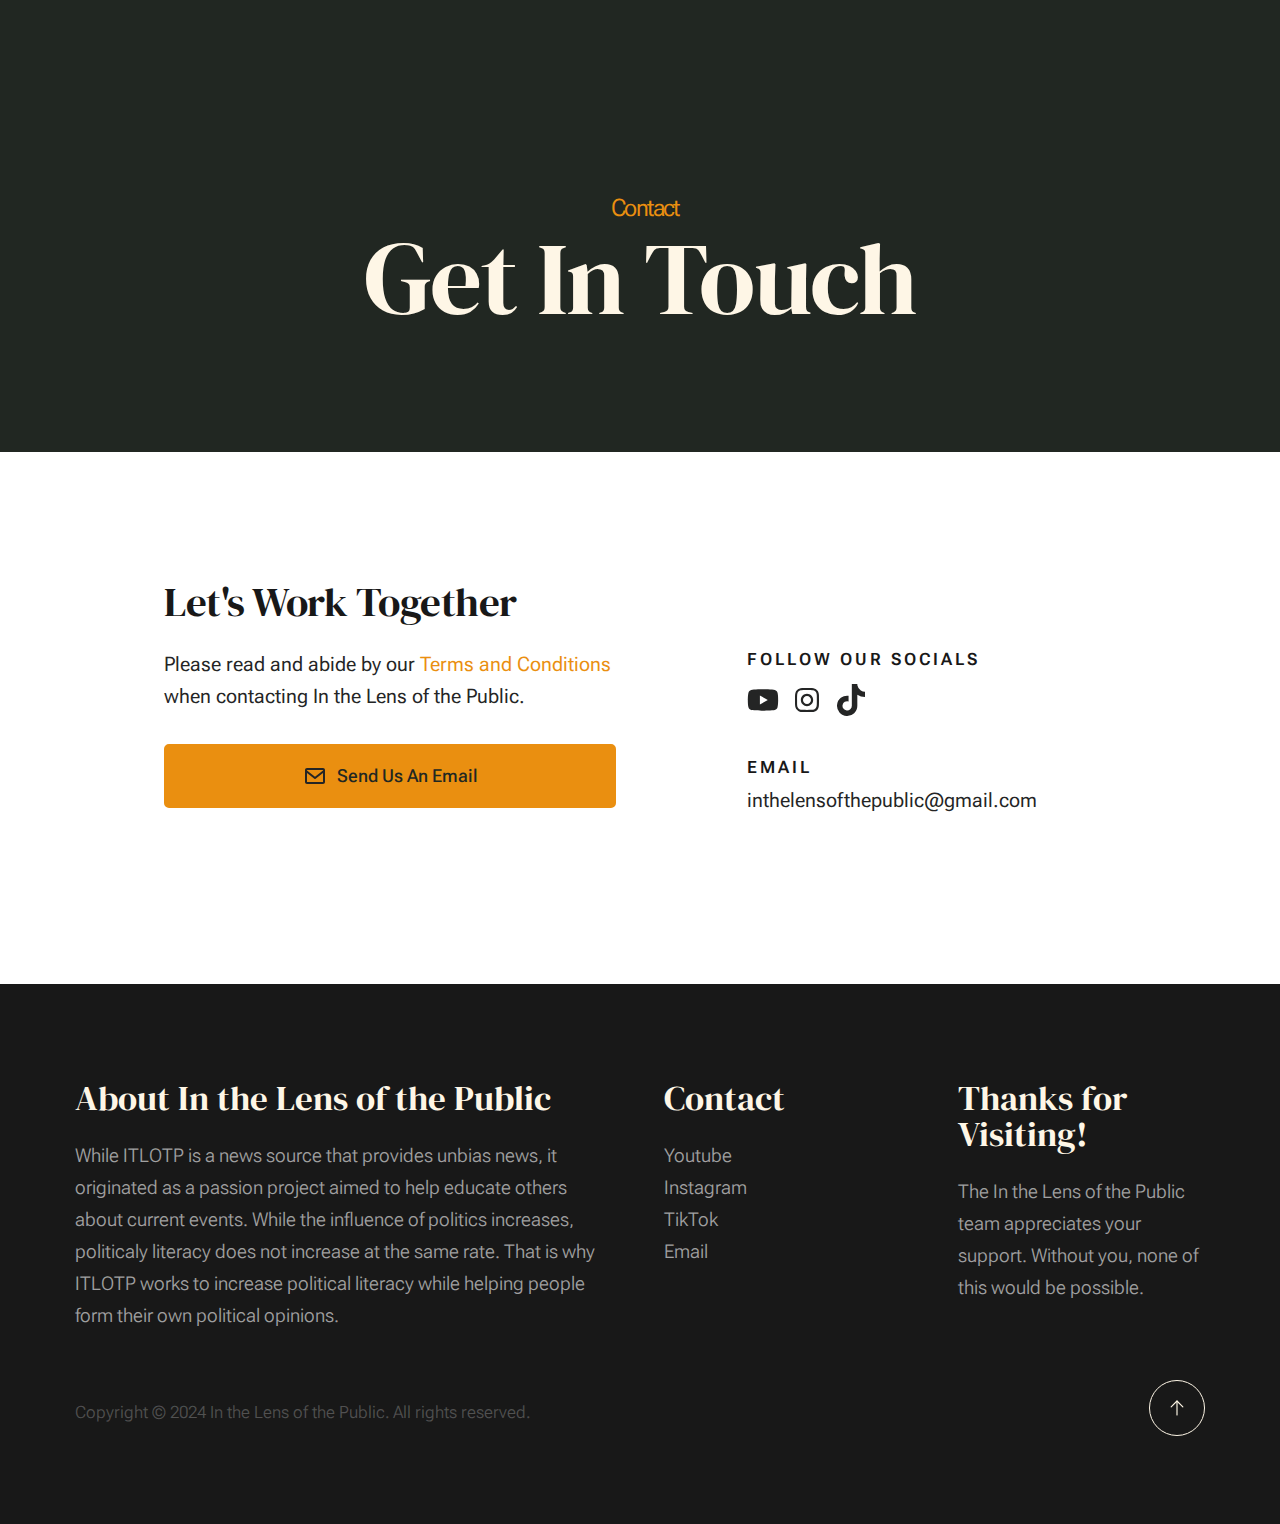
==== commit 58a55c4d: "Add files via upload" ====
--- a/contact.html
+++ b/contact.html
@@ -137,7 +137,7 @@
         
                                     <a href="email.html" class="btn btn--primary u-fullwidth contact-btn">
                                         <svg xmlns="http://www.w3.org/2000/svg" width="24" height="24" viewBox="0 0 24 24" style="fill: rgba(0, 0, 0, 1);transform: ;msFilter:;"><path d="M20 4H4c-1.103 0-2 .897-2 2v12c0 1.103.897 2 2 2h16c1.103 0 2-.897 2-2V6c0-1.103-.897-2-2-2zm0 2v.511l-8 6.223-8-6.222V6h16zM4 18V9.044l7.386 5.745a.994.994 0 0 0 1.228 0L20 9.044 20.002 18H4z"></path></svg>
-                                        Send Me An Email
+                                        Send Us An Email
                                     </a>
                                 </div> 
                                 <div class="column xl-5 md-12 u-flexitem-x-right">
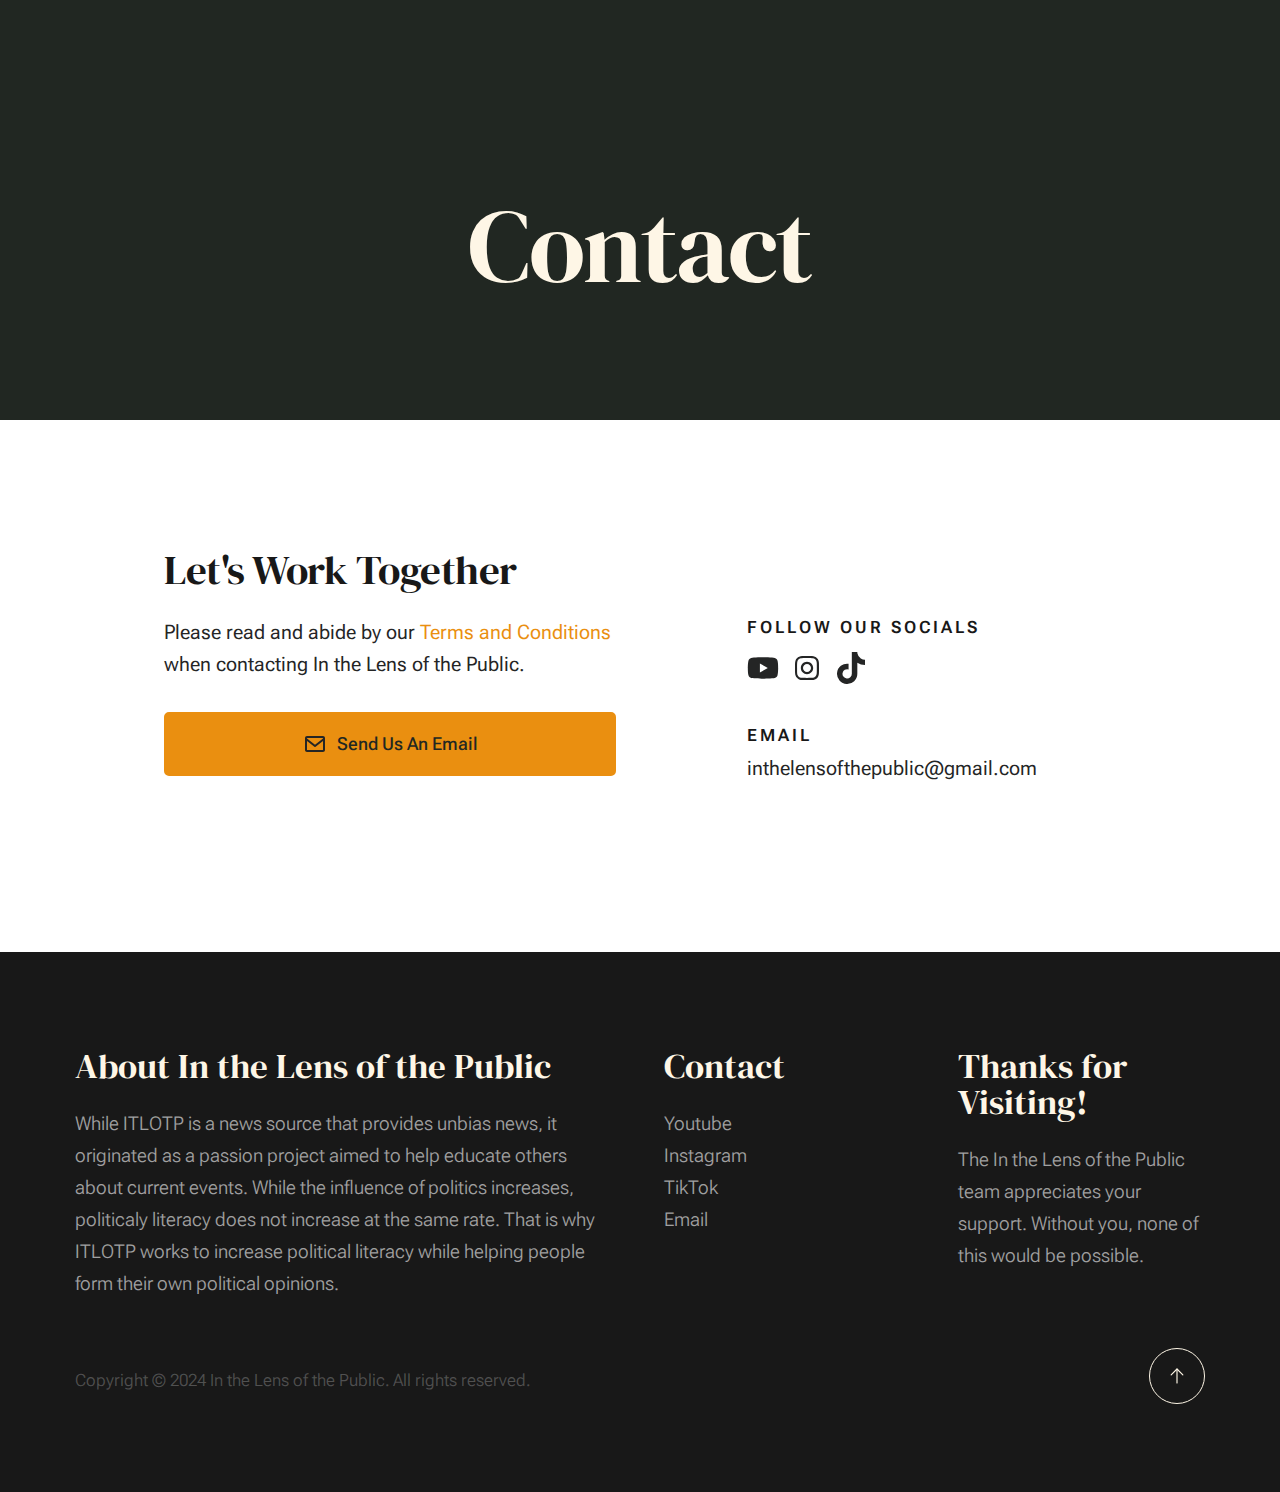
==== commit fb191e65: "Add files via upload" ====
--- a/contact.html
+++ b/contact.html
@@ -67,14 +67,15 @@
     
                     <ul class="s-header__menu-links">
                         <li><a href="index.html#about">About</a></li>
-                        <li><a href="index.html#videos">Videos</a></li>
-                        <li><a href="termscon.html">Terms and Conditions</a></li>
+                        <li><a href="videos.html">Videos</a></li>
+                        <li><a href="contact.html">Contact</a></li>
+                        <li><a href="terms-and-conditions.html">Terms and Conditions</a></li>4
                         <!-- <li><a href="contact.html">Contact</a></li> -->
                     </ul> <!-- s-header__menu-links -->
 
-                    <div class="s-header__contact">
+                    <!-- <div class="s-header__contact">
                         <a href="contact.html" class="btn btn--primary s-header__contact-btn">Contact</a>                        
-                    </div> <!-- s-header__contact -->
+                    </div> -->
     
                 </nav> <!-- end s-header__nav -->
 
@@ -92,8 +93,7 @@
                     <div class="row">
                         <div class="column xl-12">
                             <h1 class="page-title">
-                                <span class="page-title__small-type text-pretitle">Contact</span>
-                                Get In Touch
+                                Contact
                             </h1>                            
                         </div>
                     </div>
@@ -135,7 +135,7 @@
                                     Please read and abide by our <a href="termscon.html">Terms and Conditions</a> when contacting In the Lens of the Public.
                                     </p>
         
-                                    <a href="email.html" class="btn btn--primary u-fullwidth contact-btn">
+                                    <a href="mailto:inthelensofthepublic@gmail.com" target="blank" class="btn btn--primary u-fullwidth contact-btn">
                                         <svg xmlns="http://www.w3.org/2000/svg" width="24" height="24" viewBox="0 0 24 24" style="fill: rgba(0, 0, 0, 1);transform: ;msFilter:;"><path d="M20 4H4c-1.103 0-2 .897-2 2v12c0 1.103.897 2 2 2h16c1.103 0 2-.897 2-2V6c0-1.103-.897-2-2-2zm0 2v.511l-8 6.223-8-6.222V6h16zM4 18V9.044l7.386 5.745a.994.994 0 0 0 1.228 0L20 9.044 20.002 18H4z"></path></svg>
                                         Send Us An Email
                                     </a>
@@ -168,7 +168,7 @@
 
                                     <div class="contact-block">
                                         <h6>Email</h6>
-                                        <a href="mailto:#0">inthelensofthepublic@gmail.com</a>
+                                        <a href="email.html" target="_blank">inthelensofthepublic@gmail.com</a>
                                     </div>
 
                                     <!-- <div class="contact-block">
@@ -321,7 +321,7 @@
                 </div>
 
                 <div class="ss-go-top">
-                    <a class="smoothscroll" title="Back to Top" href="#top">
+                    <a title="Back to Top" href="#top">
                         <svg xmlns="http://www.w3.org/2000/svg" viewBox="0 0 24 24" width="36" height="36" fill="none" stroke="#ffffff" stroke-width="1" stroke-linecap="round" stroke-linejoin="round">&lt;!--!  Atomicons Free 1.00 by @atisalab License - https://atomicons.com/license/ (Icons: CC BY 4.0) Copyright 2021 Atomicons --&gt;<polyline points="17 11 12 6 7 11"></polyline><line x1="12" y1="18" x2="12" y2="6"></line></svg>
                     </a>
                 </div> <!-- end ss-go-top -->
--- a/css/styles.css
+++ b/css/styles.css
@@ -3639,7 +3639,7 @@
 }
 
 .s-intro__content-media {
-	grid-column : 12/-2;
+	grid-column : 12/-1;
 	grid-row    : span 2;
 	justify-self: end;
 	align-self  : center;
@@ -4747,4 +4747,9 @@
 
 html {
 	scroll-behavior: smooth;
+}
+
+.scroll-icon-color {
+	color:#000000 !important;
+	background-color: #000000;
 }